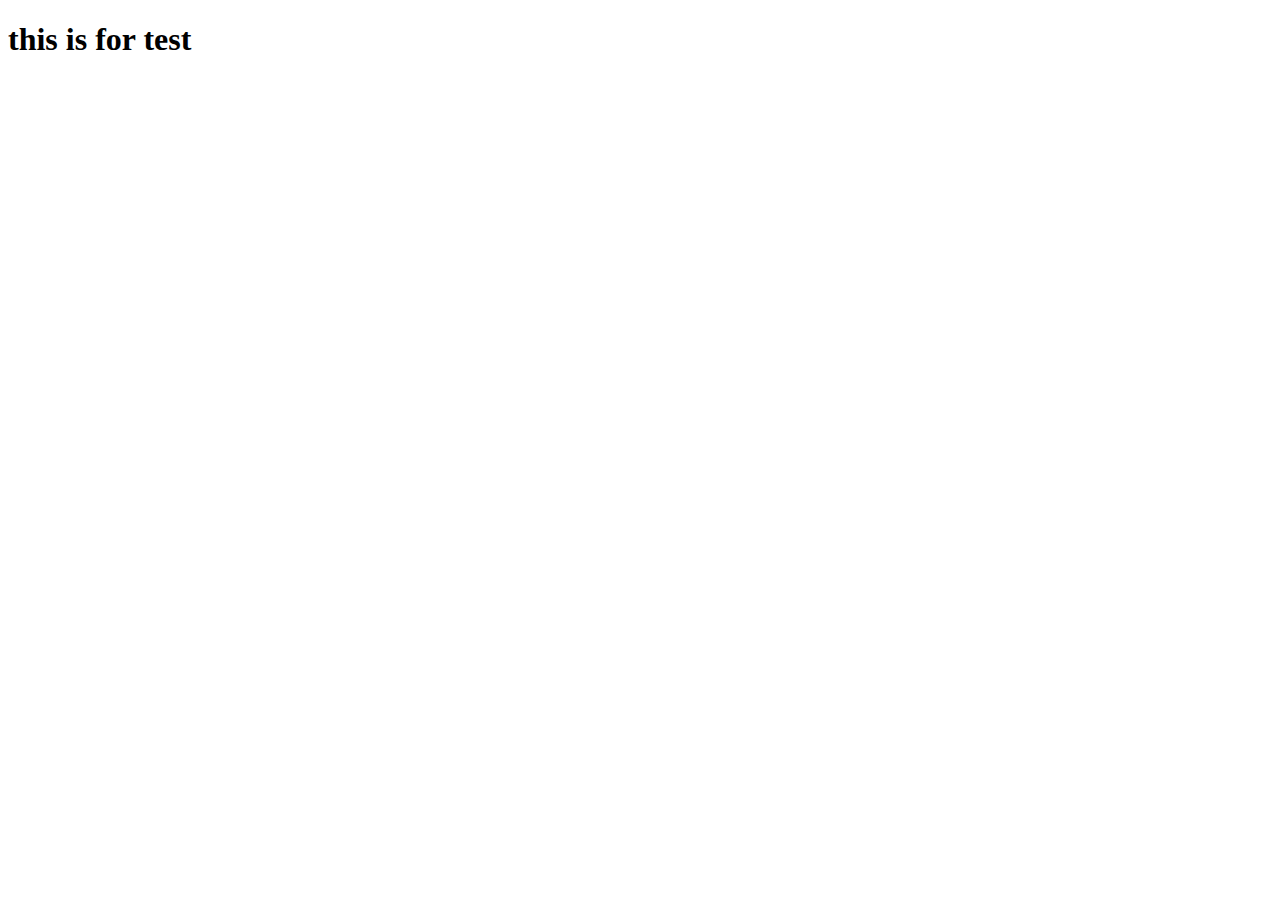
==== index.html @ 9b91d006 "first commit" ====
<!DOCTYPE html>
<html lang="en">
<head>
    <meta charset="UTF-8">
    <meta http-equiv="X-UA-Compatible" content="IE=edge">
    <meta name="viewport" content="width=device-width, initial-scale=1.0">
    <title>Document</title>
</head>
<body>
    <h1>this is for test</h1>
</body>
</html>
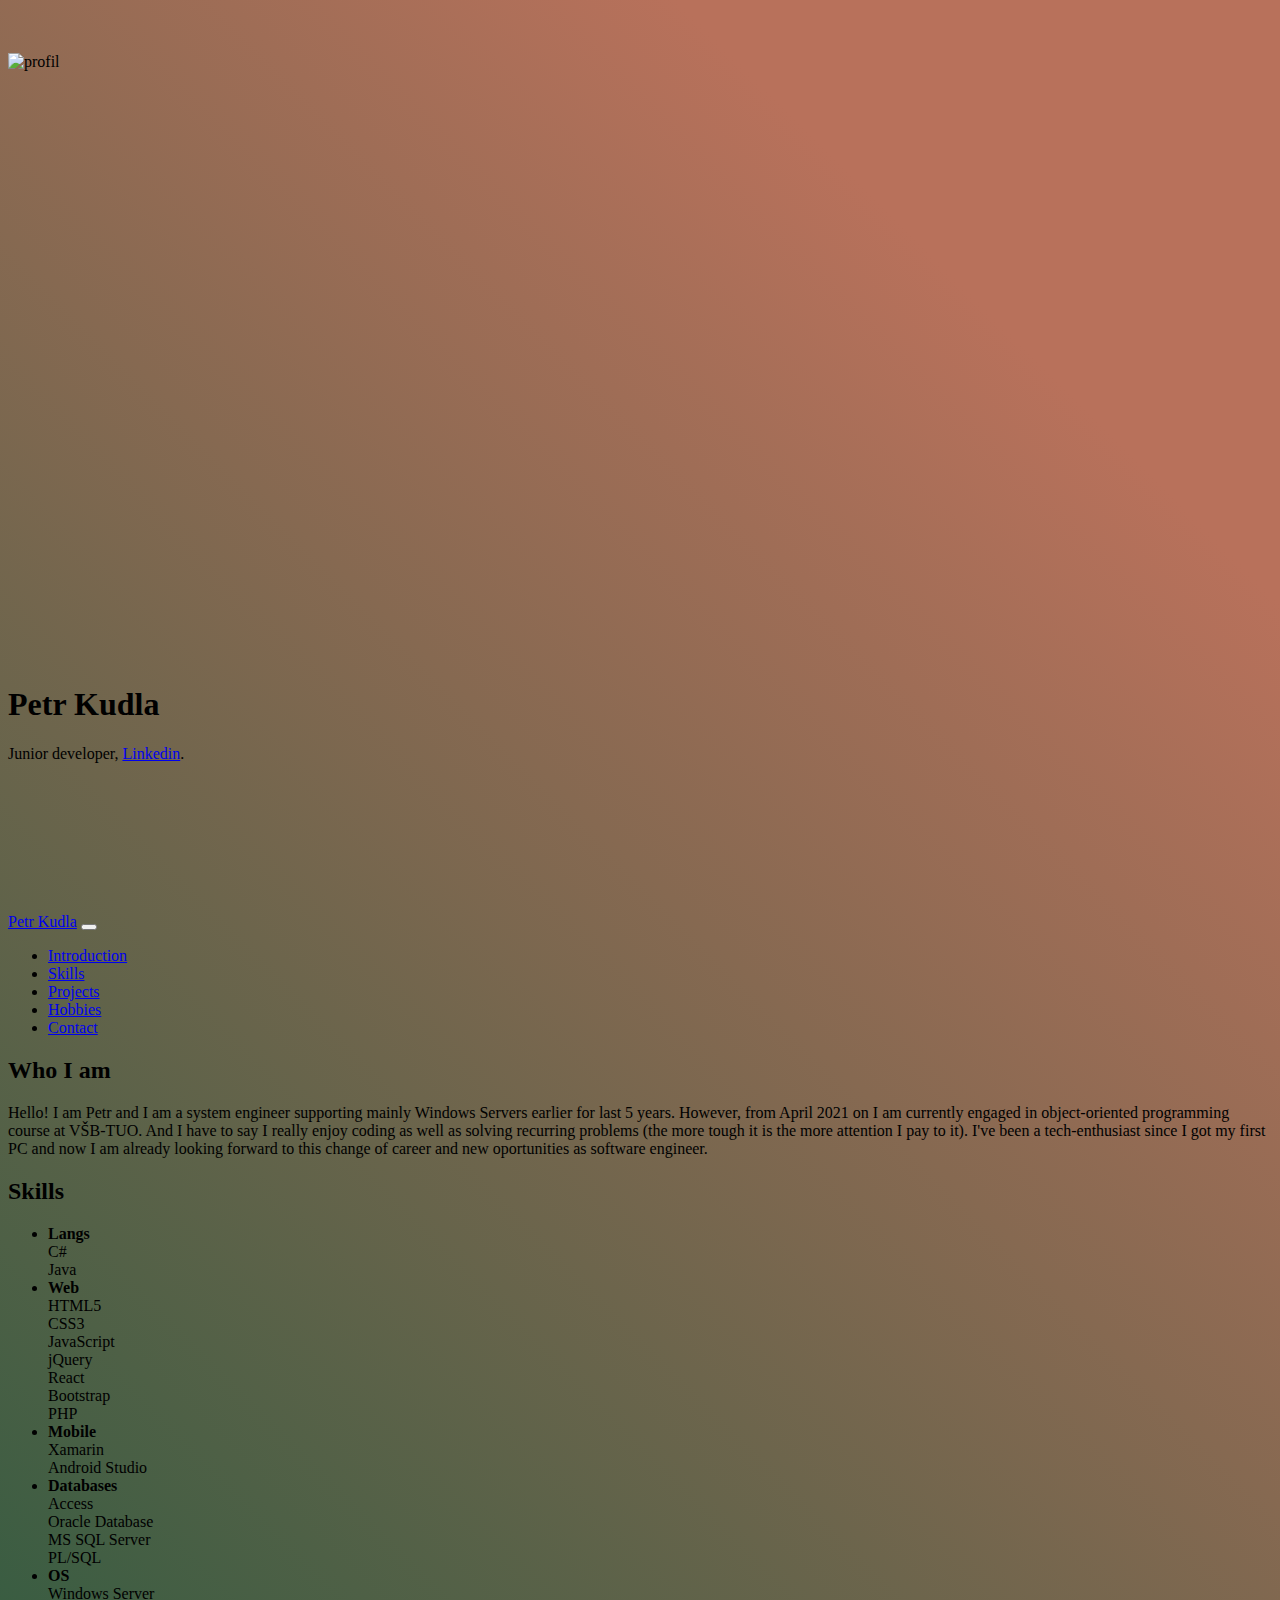
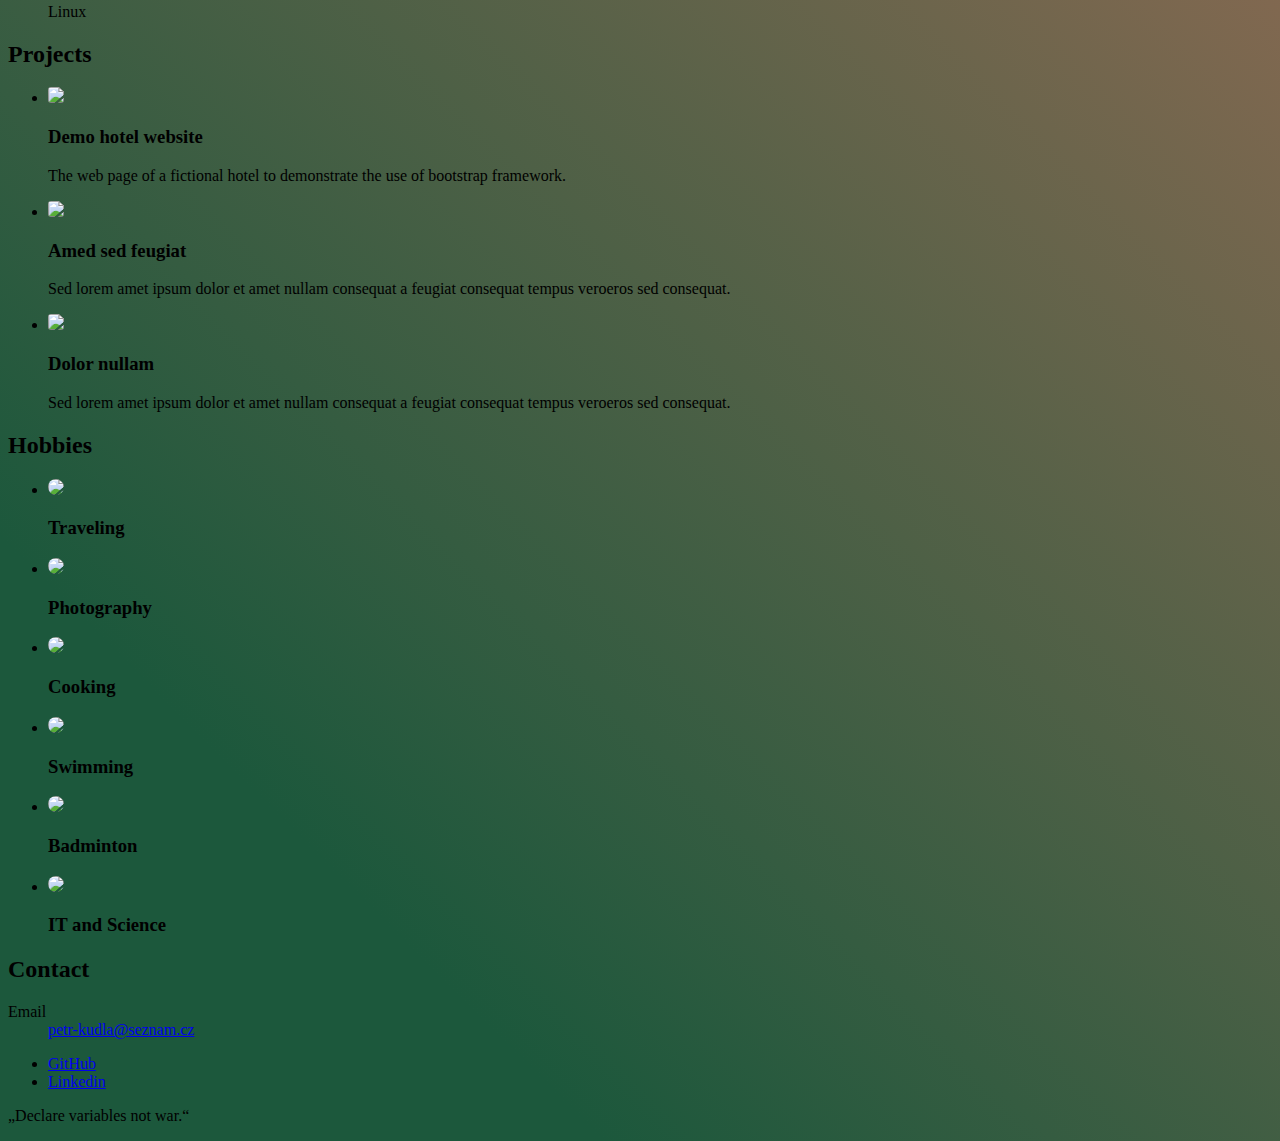
==== commit 4ab082cc: "index.html" ====
--- a/index.html
+++ b/index.html
@@ -1,12 +1,252 @@
-<!DOCTYPE html>
-<html lang="en">
+<!DOCTYPE HTML>
+<!--
+	Stellar by HTML5 UP
+	html5up.net | @ajlkn
+	Free for personal and commercial use under the CCA 3.0 license (html5up.net/license)
+-->
+<html>
 <head>
-    <meta charset="UTF-8">
-    <meta http-equiv="X-UA-Compatible" content="IE=edge">
-    <meta name="viewport" content="width=device-width, initial-scale=1.0">
-    <title>Document</title>
+	<title>Petr Kudla</title>
+	<meta charset="utf-8" />
+	<meta name="viewport" content="width=device-width, initial-scale=1, user-scalable=no" />
+	<link rel="stylesheet" href="assets/css/main.css" />
+	<link rel="stylesheet" href="https://cdn.jsdelivr.net/npm/bootstrap@4.6.0/dist/css/bootstrap.min.css" integrity="sha384-B0vP5xmATw1+K9KRQjQERJvTumQW0nPEzvF6L/Z6nronJ3oUOFUFpCjEUQouq2+l" crossorigin="anonymous">
+	<style>
+		body {
+			background-color: #9e8080;
+			background: linear-gradient(45deg, #1c583c 15%, rgb(184, 113, 91) 85%);
+			/*background: linear-gradient(45deg, #1c583c 15%, #93af5f 85%);
+			background-image: url("images/overlay.png"), -moz-linear-gradient(45deg, #594444 15%, #9e8080 85%);
+			background-image: url("images/overlay.png"), -webkit-linear-gradient(45deg, #594444 15%, #9e8080 85%);
+			background-image: url("images/overlay.png"), -ms-linear-gradient(45deg, #594444 15%, #9e8080 85%);
+			background-image: url("images/overlay.png"), linear-gradient(45deg, #594444 15%, #9e8080 85%);*/
+		}
+	</style>
+	<noscript><link rel="stylesheet" href="assets/css/noscript.css" /></noscript>
 </head>
-<body>
-    <h1>this is for test</h1>
-</body>
-</html>+<body class="is-preload">
+	
+	<!-- Wrapper -->
+	<div id="wrapper">
+		
+		<!-- Header -->
+		<!--<span class="logo"><img src="images/profil2.jpg" alt="" style="width: 400px;border-radius: 50%"/>-->
+			
+			<header id="header" class="alt" style="padding: 5vh 0 10vh 0; height: 85vh; min-height: 300px; margin-bottom: 5px;">
+				<div class="spotlight2" style="height: 80%;">
+					<span class="image" style="height: 100%;"><img src="images/profil_transparent.png" alt="profil" style="width: auto; height: 100%;"/></span>
+				</div>
+				<h1>Petr Kudla</h1>
+				<p>Junior developer, <a href="https://www.linkedin.com/in/petr-kudla/">Linkedin</a>.</p>
+			</header>
+			
+			<!-- Nav -->
+			<!-- <nav id="nav"> -->
+				<!-- <ul> -->
+					<!-- <li><a href="#intro" class="active">Introduction</a></li> -->
+					<!-- <li><a href="#Skills">Skills</a></li> -->
+					<!-- <li><a href="#Projects">Projects</a></li> -->
+					<!-- <li><a href="#hobbies">Hobbies</a></li> -->
+					<!-- <li><a href="#contact">Contact</a></li> -->
+				<!-- </ul> -->
+			<!-- </nav> -->
+			
+
+			<nav class="navbar navbar-expand-md navbar-dark sticky-top border border-0">
+				<a class="navbar-brand" href="#header">Petr Kudla</a>
+				<button class="navbar-toggler" type="button" data-toggle="collapse" data-target="#navHide" aria-controls="navHide">
+				  <span class="navbar-toggler-icon"></span>
+				</button>
+				<div class="collapse navbar-collapse" id="navHide">
+					  <ul class="navbar-nav ml-auto">
+						  <li><a class="nav-link" href="#intro">Introduction</a></li>
+						  <li><a class="nav-link" href="#Skills">Skills</a></li>
+						  <li><a class="nav-link" href="#Projects">Projects</a></li>
+						  <li><a class="nav-link" href="#hobbies">Hobbies</a></li>
+						  <li><a class="nav-link" href="#contact">Contact</a></li>
+						</ul>
+				</div>
+			  </nav>
+
+
+			<!-- Main -->
+			<div id="main">
+				
+				<!-- Introduction -->
+				<section id="intro" class="main">
+					<div class="spotlight">
+						<div class="content">
+							<header class="major">
+								<h2>Who I am</h2>
+							</header>
+							<p>	Hello! I am Petr and I am a system engineer supporting mainly Windows Servers earlier for last 5 years.
+								However, from April 2021 on I am currently engaged in object-oriented programming course at VŠB-TUO.
+								And I have to say I really enjoy coding as well as solving recurring problems
+								(the more tough it is the more attention I pay to it). I've been a tech-enthusiast since I got my first PC
+								and now I am already looking forward to this change of career and new oportunities as software engineer.</p>
+								<ul class="actions">
+								</ul>
+							</div>
+							<!--<span class="image"><img src="images/profil2.jpg" alt=""/></span>-->
+						</div>
+					</section>
+					
+					<!-- Skills Section -->
+					<section id="Skills" class="main special">
+						<header class="major">
+							<h2>Skills</h2>
+							<p></p>
+						</header>
+						<ul class="statistics">
+							<li class="style1">
+								<span class="icon solid fa-code"></span>
+								<strong>Langs</strong><br>
+								C#<br>Java
+							</li>
+							<li class="style2">
+								<span class="icon brands fa-html5"></span>
+								<strong>Web</strong><br>
+								HTML5<br>CSS3<br>JavaScript<br>jQuery<br>React<br>Bootstrap<br>PHP
+							</li>
+							<li class="style3">
+								<span class="icon solid fa-mobile-alt"></span>
+								<strong>Mobile</strong><br>
+								Xamarin<br>Android Studio
+							</li>
+							<li class="style4">
+								<span class="icon solid fa-database"></span>
+								<strong>Databases</strong><br>
+								Access<br>Oracle Database<br>MS SQL Server<br>PL/SQL
+							</li>
+							<li class="style5">
+								<span class="icon solid fa-laptop"></span>
+								<strong>OS</strong><br>
+								Windows Server<br>Linux
+							</li>
+						</ul>
+						
+						<footer class="major">
+							<ul class="actions special">
+							</ul>
+						</footer>
+					</section>
+					
+					<!-- Projects Section -->
+					<section id="Projects" class="main special">
+						<header class="major">
+							<h2>Projects</h2>
+						</header>
+						<ul class="features">
+							<li>
+								<span class="image"><a href="./projects/hotel_demo/" target="_blank"><img src="images/hotel.jpg" style="width:150px;border-radius:20%"></a></span>
+								<h3>Demo hotel website</h3>
+								<p>The web page of a fictional hotel to demonstrate the use of bootstrap framework.</p>
+							</li>
+							<li>
+								<span class="image"><img src="images/pic01.jpg" style="width:150px;border-radius:20%"></span>
+								<!--<span class="icon major style3 fa-copy"></span>-->
+								<h3>Amed sed feugiat</h3>
+								<p>Sed lorem amet ipsum dolor et amet nullam consequat a feugiat consequat tempus veroeros sed consequat.</p>
+							</li>
+							<li>
+								<span class="image"><img src="images/pic02.jpg" style="width:150px;border-radius:20%"></span>
+								<!--<span class="icon major style5 fa-gem"></span>-->
+								<h3>Dolor nullam</h3>
+								<p>Sed lorem amet ipsum dolor et amet nullam consequat a feugiat consequat tempus veroeros sed consequat.</p>
+							</li>
+						</ul>
+						<footer class="major">
+							<ul class="actions special">
+							</ul>
+						</footer>
+					</section>
+					
+					<!-- Projects Section -->
+					<section id="hobbies" class="main special">
+						<header class="major">
+							<h2>Hobbies</h2>
+						</header>
+						<ul class="features">
+							<li>
+								<span class="image"><img src="images/travel4.jpg" style="width:200px;border-radius: 100%"></span>
+								<h3>Traveling</h3>
+								<p></p>
+							</li>
+							<li>
+								<span class="image"><img src="images/camera1.jpg" style="width:200px;border-radius: 100%"></span>
+								<!--<span class="icon major style3 fa-copy"></span>-->
+								<h3>Photography</h3>
+								<p></p>
+							</li>
+							<li>
+								<span class="image"><img src="images/food4.jpg" style="width:200px;border-radius: 100%"></span>
+								<!--<span class="icon major style5 fa-gem"></span>-->
+								<h3>Cooking</h3>
+								<p></p>
+							</li>
+						</ul>
+						
+						
+						<ul class="features">
+							<li>
+								<span class="image"><img src="images/swim1.jpg" style="width:200px;border-radius: 100%"></span>
+								<h3>Swimming</h3>
+								<p></p>
+							</li>
+							<li>
+								<span class="image"><img src="images/badminton1.jpg" style="width:200px;border-radius: 100%"></span>
+								<!--<span class="icon major style3 fa-copy"></span>-->
+								<h3>Badminton</h3>
+								<p></p>
+							</li>
+							<li>
+								<span class="image"><img src="images/tec1.jpg" style="width:200px;border-radius: 100%"></span>
+								<!--<span class="icon major style5 fa-gem"></span>-->
+								<h3>IT and Science</h3>
+								<p></p>
+							</li>
+						</ul>
+						
+						
+						<footer class="major">
+							<ul class="actions special">
+							</ul>
+						</footer>
+					</section>
+					
+					
+				</div>
+				
+				<!-- Footer -->
+				<footer id="footer">
+					<section id="contact">
+						<h2>Contact</h2>
+						<dl class="alt">
+							<dt>Email</dt>
+							<dd><a href="#">petr-kudla@seznam.cz</a></dd>
+						</dl>
+						<ul class="icons">
+							<li><a href="https://github.com/kudlap" class="icon brands fa-github alt"><span class="label">GitHub</span></a></li>
+							<li><a href="https://www.linkedin.com/in/petr-kudla/" class="icon brands fa-linkedin alt"><span class="label">Linkedin</span></a></li>
+						</ul>
+					</section>
+					<p align="left">„Declare variables not war.“</p>
+				</footer>
+				
+			</div>
+			
+			<!-- Scripts -->
+			<script src="assets/js/jquery.min.js"></script>
+			<script src="assets/js/jquery.scrollex.min.js"></script>
+			<script src="assets/js/jquery.scrolly.min.js"></script>
+			<script src="assets/js/browser.min.js"></script>
+			<script src="assets/js/breakpoints.min.js"></script>
+			<script src="assets/js/util.js"></script>
+			<script src="assets/js/main.js"></script>
+			
+			<script src="https://code.jquery.com/jquery-3.5.1.slim.min.js" integrity="sha384-DfXdz2htPH0lsSSs5nCTpuj/zy4C+OGpamoFVy38MVBnE+IbbVYUew+OrCXaRkfj" crossorigin="anonymous"></script>
+			<script src="https://cdn.jsdelivr.net/npm/popper.js@1.16.1/dist/umd/popper.min.js" integrity="sha384-9/reFTGAW83EW2RDu2S0VKaIzap3H66lZH81PoYlFhbGU+6BZp6G7niu735Sk7lN" crossorigin="anonymous"></script>
+			<script src="https://cdn.jsdelivr.net/npm/bootstrap@4.6.0/dist/js/bootstrap.min.js" integrity="sha384-+YQ4JLhjyBLPDQt//I+STsc9iw4uQqACwlvpslubQzn4u2UU2UFM80nGisd026JF" crossorigin="anonymous"></script>
+			
+		</body>
+		</html>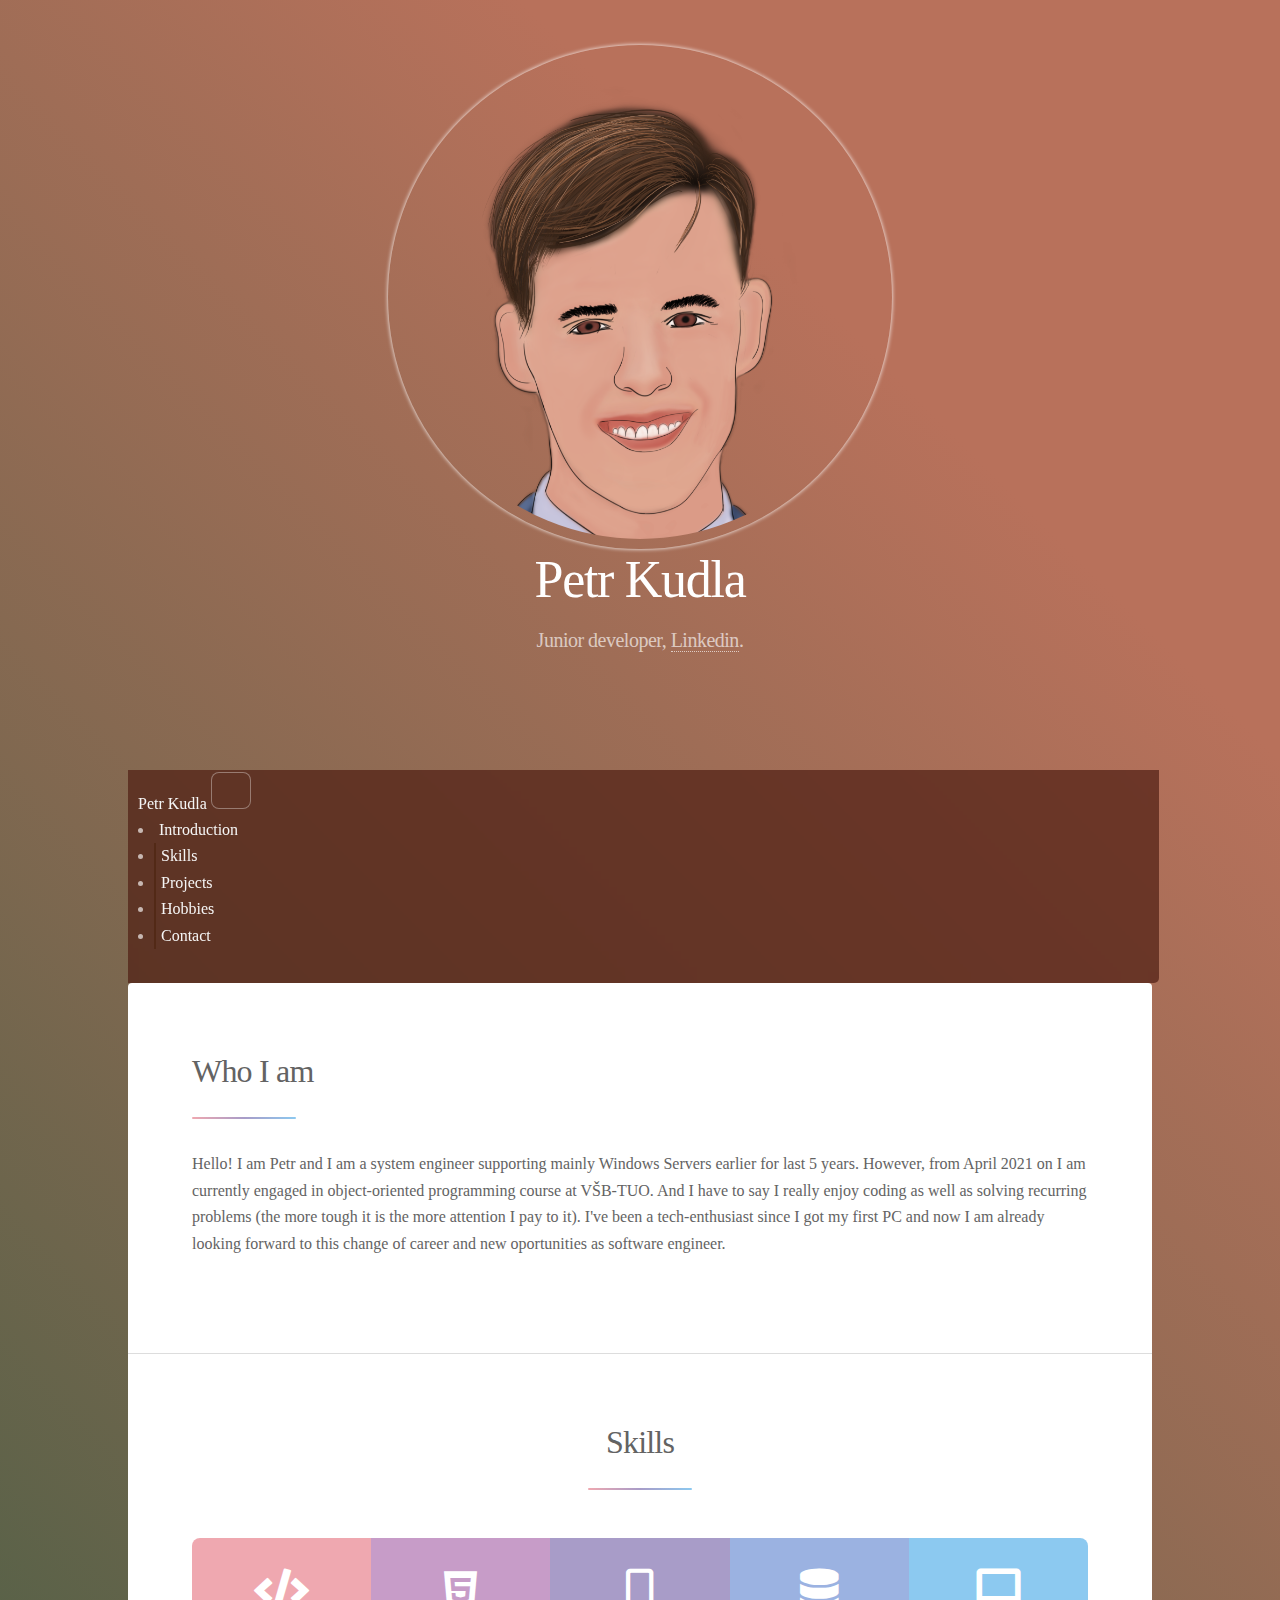
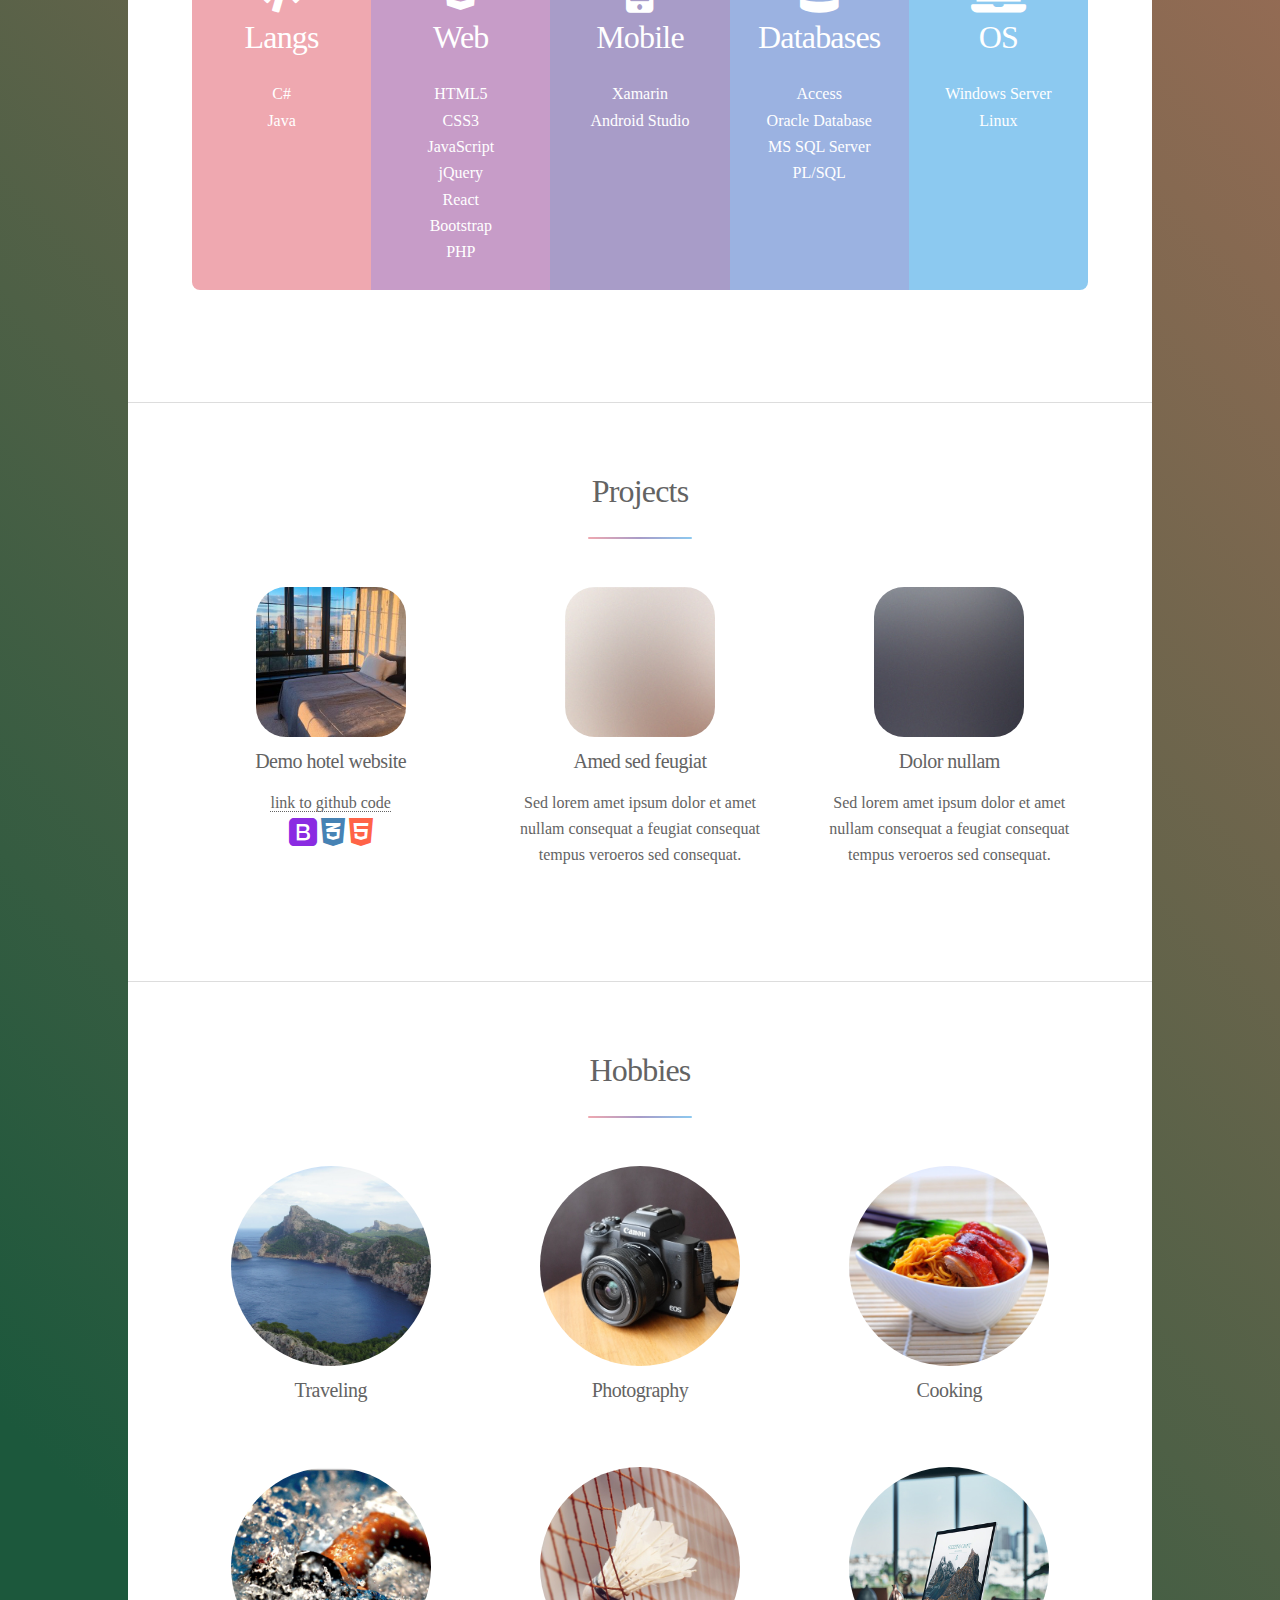
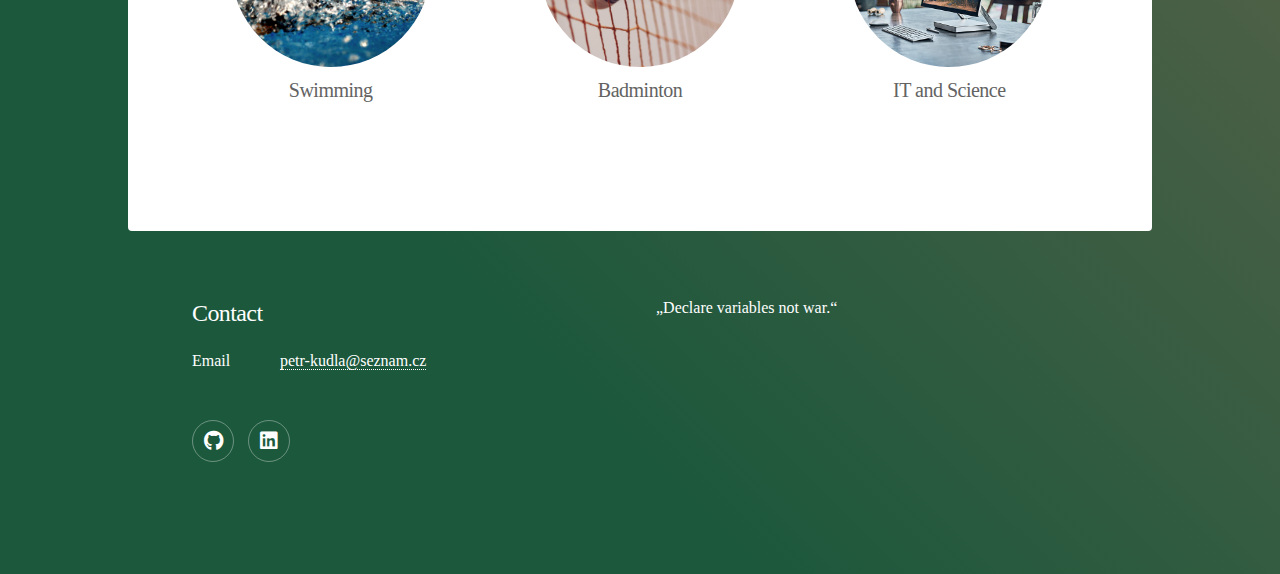
==== commit 2da49b24: "Update index.html" ====
--- a/index.html
+++ b/index.html
@@ -139,8 +139,13 @@
 						<ul class="features">
 							<li>
 								<span class="image"><a href="./projects/hotel_demo/" target="_blank"><img src="images/hotel.jpg" style="width:150px;border-radius:20%"></a></span>
-								<h3>Demo hotel website</h3>
-								<p>The web page of a fictional hotel to demonstrate the use of bootstrap framework.</p>
+								<h3 class="mb-0 pb-0">Demo hotel website</h3>
+                                <a href="https://github.com/kudlap/kudlap.github.io/tree/master/projects/hotel_demo">link to github code</a>
+								<p class="pt-3">
+                                    <i class="fab fa-bootstrap fa-2x" style="color: blueviolet;"></i>
+                                    <i class="fab fa-css3-alt fa-2x" style="color: steelblue;"></i>
+                                    <i class="fab fa-html5 fa-2x" style="color: tomato;"></i>
+                                </p>
 							</li>
 							<li>
 								<span class="image"><img src="images/pic01.jpg" style="width:150px;border-radius:20%"></span>
--- a/assets/css/main.css
+++ b/assets/css/main.css
@@ -0,0 +1,3900 @@
+
+@import url(fontawesome-all.min.css);
+@import 'https://fonts.googleapis.com/css?family=Source+Sans+Pro:300,400';
+
+/*
+Stellar by HTML5 UP
+html5up.net | @ajlkn
+Free for personal and commercial use under the CCA 3.0 license (html5up.net/license)
+*/
+
+.navbar-brand, .nav-link {
+	border: 0;
+	color: whitesmoke !important;
+}
+
+@media (min-width: 768px) {
+	.navbar-expand-md {
+		padding: 2px 10px 2px 10px !important;
+		background-color: rgba(80, 31, 19, 0.712);
+		margin: 0 -7px 0 0px;
+		backdrop-filter: blur(5px);
+		border-radius: 0 0 5px 0;
+	}
+
+	.navbar-expand-md li {
+		padding: 0 5px 0 5px;
+	}
+	.navbar-expand-md li:nth-of-type(n +2) {
+		/* border-top: 1px; */
+		/* border-bottom: 1px; */
+		border-left: 2px;
+		border-color: rgb(82, 41, 22);
+		border-style: solid;
+	}
+
+	.navbar a {
+		transition: transform 0.4s, background-color 1s, padding 1s;
+	}
+
+	.navbar .navbar-nav a:hover {
+		transform: scale(1.15);
+		background-color: rgb(85, 39, 25);
+		padding-left: 5px;
+		padding-right: 5px;
+	}
+
+}
+
+@media (max-width:768px) {
+	#navHide {
+		text-align: left;
+		padding: 0 0px 0 0px;
+		/* border-radius: 0 0 10px 10px; */
+		/* border-color: rgb(145, 118, 118); */
+		/* border-style: solid; */
+		/* border-width: 0 1px 1px 0; */
+		/* z-index: 2000; */
+	}
+	#navHide a {
+		color: rgb(204, 204, 204);
+	}
+	#navHide a:hover {
+		background-color: rgba(184, 113, 91, 0.356);
+	}
+
+
+	.navbar-brand {
+		/* color: white !important; */
+		/* background-color: black; */
+		padding-left: 20px;
+	}
+	.navbar-toggler {
+		background-color: rgb(150, 95, 84) !important;
+	}
+	.navbar {
+		background-color: rgba(80, 31, 19, 0.712);
+		backdrop-filter: blur(10px);
+		padding: 0 !important;
+	}
+	.navbar-nav li {
+		padding: 0;
+	}
+	#navHide .nav-link {
+		padding-left: 50px;
+	}
+	/* #navHide .nav-link:last-of-type { */
+		/* padding-bottom: 15px; */
+	/* } */
+
+}
+
+
+html, body, div, span, applet, object,
+iframe, h1, h2, h3, h4, h5, h6, p, blockquote,
+pre, a, abbr, acronym, address, big, cite,
+code, del, dfn, em, img, ins, kbd, q, s, samp,
+small, strike, strong, sub, sup, tt, var, b,
+u, i, center, dl, dt, dd, ol, ul, li, fieldset,
+form, label, legend, table, caption, tbody,
+tfoot, thead, tr, th, td, article, aside,
+canvas, details, embed, figure, figcaption,
+footer, header, hgroup, menu, nav, output, ruby,
+section, summary, time, mark, audio, video {
+	margin: 0;
+	padding: 0;
+	border: 0;
+	font-size: 100%;
+	font: inherit;
+	vertical-align: baseline;}
+	
+	article, aside, details, figcaption, figure,
+	footer, header, hgroup, menu, nav, section {
+		display: block;}
+		
+		body {
+			line-height: 1;
+		}
+		
+		ol, ul {
+			list-style: none;
+		}
+		
+		blockquote, q {
+			quotes: none;
+		}
+		
+		blockquote:before, blockquote:after, q:before, q:after {
+			content: '';
+			content: none;
+		}
+		
+		table {
+			border-collapse: collapse;
+			border-spacing: 0;
+		}
+		
+		body {
+			-webkit-text-size-adjust: none;
+		}
+		
+		mark {
+			background-color: transparent;
+			color: inherit;
+		}
+		
+		input::-moz-focus-inner {
+			border: 0;
+			padding: 0;
+		}
+		
+		input, select, textarea {
+			-moz-appearance: none;
+			-webkit-appearance: none;
+			-ms-appearance: none;
+			appearance: none;
+		}
+		
+		/* Basic */
+		
+		@-ms-viewport {
+			width: device-width;
+		}
+		
+		body {
+			-ms-overflow-style: scrollbar;
+		}
+		
+		@media screen and (max-width: 480px) {
+			
+			html, body {
+				min-width: 320px;
+			}
+			
+		}
+		
+		html {
+			box-sizing: border-box;
+		}
+		
+		*, *:before, *:after {
+			box-sizing: inherit;
+		}
+		
+		body {
+			background-color: #935d8c;
+			background-image: url("images/overlay.png"), -moz-linear-gradient(45deg, #e37682 15%, #5f4d93 85%);
+			background-image: url("images/overlay.png"), -webkit-linear-gradient(45deg, #594444 15%, #5f4d93 85%);
+			background-image: url("images/overlay.png"), -ms-linear-gradient(45deg, #594444 15%, #5f4d93 85%);
+			background-image: url("images/overlay.png"), linear-gradient(45deg, #594444 15%, #9e8080 85%);
+		}
+		
+		body.is-preload *, body.is-preload *:before, body.is-preload *:after {
+			-moz-animation: none !important;
+			-webkit-animation: none !important;
+			-ms-animation: none !important;
+			animation: none !important;
+			-moz-transition: none !important;
+			-webkit-transition: none !important;
+			-ms-transition: none !important;
+			transition: none !important;
+		}
+		
+		/* Type */
+		
+		body {
+			background-color: #935d8c;
+			color: rgba(255, 255, 255, 0.65);
+		}
+		
+		body, input, select, textarea {
+			/*font-family: "Source Sans Pro", Helvetica, sans-serif;*/
+			font-family: Verdana;
+			font-size: 17pt;
+			font-weight: 300;
+			line-height: 1.65;
+		}
+		
+		@media screen and (max-width: 1680px) {
+			
+			body, input, select, textarea {
+				font-size: 14pt;
+			}
+			
+		}
+		
+		@media screen and (max-width: 1280px) {
+			
+			body, input, select, textarea {
+				font-size: 12pt;
+			}
+			
+		}
+		
+		@media screen and (max-width: 360px) {
+			
+			body, input, select, textarea {
+				font-size: 11pt;
+			}
+			
+		}
+		
+		a {
+			-moz-transition: color 0.2s ease, border-bottom 0.2s ease;
+			-webkit-transition: color 0.2s ease, border-bottom 0.2s ease;
+			-ms-transition: color 0.2s ease, border-bottom 0.2s ease;
+			transition: color 0.2s ease, border-bottom 0.2s ease;
+			text-decoration: none;
+			border-bottom: dotted 1px;
+			color: inherit;
+		}
+		
+		a:hover {
+			border-bottom-color: transparent;
+		}
+		
+		strong, b {
+			font-weight: 400;
+		}
+		
+		em, i {
+			font-style: italic;
+		}
+		
+		p {
+			margin: 0 0 2em 0;
+		}
+		
+		p.content {
+			-moz-columns: 20em 2;
+			-webkit-columns: 20em 2;
+			-ms-columns: 20em 2;
+			columns: 20em 2;
+			-moz-column-gap: 2em;
+			-webkit-column-gap: 2em;
+			-ms-column-gap: 2em;
+			column-gap: 2em;
+			text-align: justify;
+		}
+		
+		h1, h2, h3, h4, h5, h6 {
+			font-weight: 300;
+			line-height: 1.5;
+			margin: 0 0 0.7em 0;
+			letter-spacing: -0.025em;
+		}
+		
+		h1 a, h2 a, h3 a, h4 a, h5 a, h6 a {
+			color: inherit;
+			text-decoration: none;
+		}
+		
+		h1 {
+			font-size: 2.5em;
+			line-height: 1.2;
+		}
+		
+		h2 {
+			font-size: 1.5em;
+		}
+		
+		h3 {
+			font-size: 1.25em;
+		}
+		
+		h4 {
+			font-size: 1.1em;
+		}
+		
+		h5 {
+			font-size: 0.9em;
+		}
+		
+		h6 {
+			font-size: 0.7em;
+		}
+		
+		@media screen and (max-width: 736px) {
+			
+			h1 {
+				font-size: 2em;
+			}
+			
+		}
+		
+		sub {
+			font-size: 0.8em;
+			position: relative;
+			top: 0.5em;
+		}
+		
+		sup {
+			font-size: 0.8em;
+			position: relative;
+			top: -0.5em;
+		}
+		
+		blockquote {
+			border-left: solid 4px;
+			font-style: italic;
+			margin: 0 0 2em 0;
+			padding: 0.5em 0 0.5em 2em;
+		}
+		
+		code {
+			border-radius: 8px;
+			border: solid 1px;
+			font-family: "Courier New", monospace;
+			font-size: 0.9em;
+			margin: 0 0.25em;
+			padding: 0.25em 0.65em;
+		}
+		
+		pre {
+			-webkit-overflow-scrolling: touch;
+			font-family: "Courier New", monospace;
+			font-size: 0.9em;
+			margin: 0 0 2em 0;
+		}
+		
+		pre code {
+			display: block;
+			line-height: 1.75;
+			padding: 1em 1.5em;
+			overflow-x: auto;
+		}
+		
+		hr {
+			border: 0;
+			border-bottom: solid 1px;
+			margin: 2em 0;
+		}
+		
+		hr.major {
+			margin: 3em 0;
+		}
+		
+		.align-left {
+			text-align: left;
+		}
+		
+		.align-center {
+			text-align: center;
+		}
+		
+		.align-right {
+			text-align: right;
+		}
+		
+		input, select, textarea {
+			color: #ffffff;
+		}
+		
+		a:hover {
+			color: #ffffff;
+		}
+		
+		strong, b {
+			color: #ffffff;
+		}
+		
+		h1, h2, h3, h4, h5, h6 {
+			color: #ffffff;
+		}
+		
+		blockquote {
+			border-left-color: rgba(255, 255, 255, 0.35);
+		}
+		
+		code {
+			background: rgba(255, 255, 255, 0.075);
+			border-color: rgba(255, 255, 255, 0.35);
+		}
+		
+		hr {
+			border-bottom-color: rgba(255, 255, 255, 0.35);
+		}
+		
+		/* Row */
+		
+		.row {
+			display: flex;
+			flex-wrap: wrap;
+			box-sizing: border-box;
+			align-items: stretch;
+		}
+		
+		.row > * {
+			box-sizing: border-box;
+		}
+		
+		.row.gtr-uniform > * > :last-child {
+			margin-bottom: 0;
+		}
+		
+		.row.aln-left {
+			justify-content: flex-start;
+		}
+		
+		.row.aln-center {
+			justify-content: center;
+		}
+		
+		.row.aln-right {
+			justify-content: flex-end;
+		}
+		
+		.row.aln-top {
+			align-items: flex-start;
+		}
+		
+		.row.aln-middle {
+			align-items: center;
+		}
+		
+		.row.aln-bottom {
+			align-items: flex-end;
+		}
+		
+		.row > .imp {
+			order: -1;
+		}
+		
+		.row > .col-1 {
+			width: 8.33333%;
+		}
+		
+		.row > .off-1 {
+			margin-left: 8.33333%;
+		}
+		
+		.row > .col-2 {
+			width: 16.66667%;
+		}
+		
+		.row > .off-2 {
+			margin-left: 16.66667%;
+		}
+		
+		.row > .col-3 {
+			width: 25%;
+		}
+		
+		.row > .off-3 {
+			margin-left: 25%;
+		}
+		
+		.row > .col-4 {
+			width: 33.33333%;
+		}
+		
+		.row > .off-4 {
+			margin-left: 33.33333%;
+		}
+		
+		.row > .col-5 {
+			width: 41.66667%;
+		}
+		
+		.row > .off-5 {
+			margin-left: 41.66667%;
+		}
+		
+		.row > .col-6 {
+			width: 50%;
+		}
+		
+		.row > .off-6 {
+			margin-left: 50%;
+		}
+		
+		.row > .col-7 {
+			width: 58.33333%;
+		}
+		
+		.row > .off-7 {
+			margin-left: 58.33333%;
+		}
+		
+		.row > .col-8 {
+			width: 66.66667%;
+		}
+		
+		.row > .off-8 {
+			margin-left: 66.66667%;
+		}
+		
+		.row > .col-9 {
+			width: 75%;
+		}
+		
+		.row > .off-9 {
+			margin-left: 75%;
+		}
+		
+		.row > .col-10 {
+			width: 83.33333%;
+		}
+		
+		.row > .off-10 {
+			margin-left: 83.33333%;
+		}
+		
+		.row > .col-11 {
+			width: 91.66667%;
+		}
+		
+		.row > .off-11 {
+			margin-left: 91.66667%;
+		}
+		
+		.row > .col-12 {
+			width: 100%;
+		}
+		
+		.row > .off-12 {
+			margin-left: 100%;
+		}
+		
+		.row.gtr-0 {
+			margin-top: 0;
+			margin-left: 0em;
+		}
+		
+		.row.gtr-0 > * {
+			padding: 0 0 0 0em;
+		}
+		
+		.row.gtr-0.gtr-uniform {
+			margin-top: 0em;
+		}
+		
+		.row.gtr-0.gtr-uniform > * {
+			padding-top: 0em;
+		}
+		
+		.row.gtr-25 {
+			margin-top: 0;
+			margin-left: -0.375em;
+		}
+		
+		.row.gtr-25 > * {
+			padding: 0 0 0 0.375em;
+		}
+		
+		.row.gtr-25.gtr-uniform {
+			margin-top: -0.375em;
+		}
+		
+		.row.gtr-25.gtr-uniform > * {
+			padding-top: 0.375em;
+		}
+		
+		.row.gtr-50 {
+			margin-top: 0;
+			margin-left: -0.75em;
+		}
+		
+		.row.gtr-50 > * {
+			padding: 0 0 0 0.75em;
+		}
+		
+		.row.gtr-50.gtr-uniform {
+			margin-top: -0.75em;
+		}
+		
+		.row.gtr-50.gtr-uniform > * {
+			padding-top: 0.75em;
+		}
+		
+		.row {
+			margin-top: 0;
+			margin-left: -1.5em;
+		}
+		
+		.row > * {
+			padding: 0 0 0 1.5em;
+		}
+		
+		.row.gtr-uniform {
+			margin-top: -1.5em;
+		}
+		
+		.row.gtr-uniform > * {
+			padding-top: 1.5em;
+		}
+		
+		.row.gtr-150 {
+			margin-top: 0;
+			margin-left: -2.25em;
+		}
+		
+		.row.gtr-150 > * {
+			padding: 0 0 0 2.25em;
+		}
+		
+		.row.gtr-150.gtr-uniform {
+			margin-top: -2.25em;
+		}
+		
+		.row.gtr-150.gtr-uniform > * {
+			padding-top: 2.25em;
+		}
+		
+		.row.gtr-200 {
+			margin-top: 0;
+			margin-left: -3em;
+		}
+		
+		.row.gtr-200 > * {
+			padding: 0 0 0 3em;
+		}
+		
+		.row.gtr-200.gtr-uniform {
+			margin-top: -3em;
+		}
+		
+		.row.gtr-200.gtr-uniform > * {
+			padding-top: 3em;
+		}
+		
+		@media screen and (max-width: 1680px) {
+			
+			.row {
+				display: flex;
+				flex-wrap: wrap;
+				box-sizing: border-box;
+				align-items: stretch;
+			}
+			
+			.row > * {
+				box-sizing: border-box;
+			}
+			
+			.row.gtr-uniform > * > :last-child {
+				margin-bottom: 0;
+			}
+			
+			.row.aln-left {
+				justify-content: flex-start;
+			}
+			
+			.row.aln-center {
+				justify-content: center;
+			}
+			
+			.row.aln-right {
+				justify-content: flex-end;
+			}
+			
+			.row.aln-top {
+				align-items: flex-start;
+			}
+			
+			.row.aln-middle {
+				align-items: center;
+			}
+			
+			.row.aln-bottom {
+				align-items: flex-end;
+			}
+			
+			.row > .imp-xlarge {
+				order: -1;
+			}
+			
+			.row > .col-1-xlarge {
+				width: 8.33333%;
+			}
+			
+			.row > .off-1-xlarge {
+				margin-left: 8.33333%;
+			}
+			
+			.row > .col-2-xlarge {
+				width: 16.66667%;
+			}
+			
+			.row > .off-2-xlarge {
+				margin-left: 16.66667%;
+			}
+			
+			.row > .col-3-xlarge {
+				width: 25%;
+			}
+			
+			.row > .off-3-xlarge {
+				margin-left: 25%;
+			}
+			
+			.row > .col-4-xlarge {
+				width: 33.33333%;
+			}
+			
+			.row > .off-4-xlarge {
+				margin-left: 33.33333%;
+			}
+			
+			.row > .col-5-xlarge {
+				width: 41.66667%;
+			}
+			
+			.row > .off-5-xlarge {
+				margin-left: 41.66667%;
+			}
+			
+			.row > .col-6-xlarge {
+				width: 50%;
+			}
+			
+			.row > .off-6-xlarge {
+				margin-left: 50%;
+			}
+			
+			.row > .col-7-xlarge {
+				width: 58.33333%;
+			}
+			
+			.row > .off-7-xlarge {
+				margin-left: 58.33333%;
+			}
+			
+			.row > .col-8-xlarge {
+				width: 66.66667%;
+			}
+			
+			.row > .off-8-xlarge {
+				margin-left: 66.66667%;
+			}
+			
+			.row > .col-9-xlarge {
+				width: 75%;
+			}
+			
+			.row > .off-9-xlarge {
+				margin-left: 75%;
+			}
+			
+			.row > .col-10-xlarge {
+				width: 83.33333%;
+			}
+			
+			.row > .off-10-xlarge {
+				margin-left: 83.33333%;
+			}
+			
+			.row > .col-11-xlarge {
+				width: 91.66667%;
+			}
+			
+			.row > .off-11-xlarge {
+				margin-left: 91.66667%;
+			}
+			
+			.row > .col-12-xlarge {
+				width: 100%;
+			}
+			
+			.row > .off-12-xlarge {
+				margin-left: 100%;
+			}
+			
+			.row.gtr-0 {
+				margin-top: 0;
+				margin-left: 0em;
+			}
+			
+			.row.gtr-0 > * {
+				padding: 0 0 0 0em;
+			}
+			
+			.row.gtr-0.gtr-uniform {
+				margin-top: 0em;
+			}
+			
+			.row.gtr-0.gtr-uniform > * {
+				padding-top: 0em;
+			}
+			
+			.row.gtr-25 {
+				margin-top: 0;
+				margin-left: -0.375em;
+			}
+			
+			.row.gtr-25 > * {
+				padding: 0 0 0 0.375em;
+			}
+			
+			.row.gtr-25.gtr-uniform {
+				margin-top: -0.375em;
+			}
+			
+			.row.gtr-25.gtr-uniform > * {
+				padding-top: 0.375em;
+			}
+			
+			.row.gtr-50 {
+				margin-top: 0;
+				margin-left: -0.75em;
+			}
+			
+			.row.gtr-50 > * {
+				padding: 0 0 0 0.75em;
+			}
+			
+			.row.gtr-50.gtr-uniform {
+				margin-top: -0.75em;
+			}
+			
+			.row.gtr-50.gtr-uniform > * {
+				padding-top: 0.75em;
+			}
+			
+			.row {
+				margin-top: 0;
+				margin-left: -1.5em;
+			}
+			
+			.row > * {
+				padding: 0 0 0 1.5em;
+			}
+			
+			.row.gtr-uniform {
+				margin-top: -1.5em;
+			}
+			
+			.row.gtr-uniform > * {
+				padding-top: 1.5em;
+			}
+			
+			.row.gtr-150 {
+				margin-top: 0;
+				margin-left: -2.25em;
+			}
+			
+			.row.gtr-150 > * {
+				padding: 0 0 0 2.25em;
+			}
+			
+			.row.gtr-150.gtr-uniform {
+				margin-top: -2.25em;
+			}
+			
+			.row.gtr-150.gtr-uniform > * {
+				padding-top: 2.25em;
+			}
+			
+			.row.gtr-200 {
+				margin-top: 0;
+				margin-left: -3em;
+			}
+			
+			.row.gtr-200 > * {
+				padding: 0 0 0 3em;
+			}
+			
+			.row.gtr-200.gtr-uniform {
+				margin-top: -3em;
+			}
+			
+			.row.gtr-200.gtr-uniform > * {
+				padding-top: 3em;
+			}
+			
+		}
+		
+		@media screen and (max-width: 1280px) {
+			
+			.row {
+				display: flex;
+				flex-wrap: wrap;
+				box-sizing: border-box;
+				align-items: stretch;
+			}
+			
+			.row > * {
+				box-sizing: border-box;
+			}
+			
+			.row.gtr-uniform > * > :last-child {
+				margin-bottom: 0;
+			}
+			
+			.row.aln-left {
+				justify-content: flex-start;
+			}
+			
+			.row.aln-center {
+				justify-content: center;
+			}
+			
+			.row.aln-right {
+				justify-content: flex-end;
+			}
+			
+			.row.aln-top {
+				align-items: flex-start;
+			}
+			
+			.row.aln-middle {
+				align-items: center;
+			}
+			
+			.row.aln-bottom {
+				align-items: flex-end;
+			}
+			
+			.row > .imp-large {
+				order: -1;
+			}
+			
+			.row > .col-1-large {
+				width: 8.33333%;
+			}
+			
+			.row > .off-1-large {
+				margin-left: 8.33333%;
+			}
+			
+			.row > .col-2-large {
+				width: 16.66667%;
+			}
+			
+			.row > .off-2-large {
+				margin-left: 16.66667%;
+			}
+			
+			.row > .col-3-large {
+				width: 25%;
+			}
+			
+			.row > .off-3-large {
+				margin-left: 25%;
+			}
+			
+			.row > .col-4-large {
+				width: 33.33333%;
+			}
+			
+			.row > .off-4-large {
+				margin-left: 33.33333%;
+			}
+			
+			.row > .col-5-large {
+				width: 41.66667%;
+			}
+			
+			.row > .off-5-large {
+				margin-left: 41.66667%;
+			}
+			
+			.row > .col-6-large {
+				width: 50%;
+			}
+			
+			.row > .off-6-large {
+				margin-left: 50%;
+			}
+			
+			.row > .col-7-large {
+				width: 58.33333%;
+			}
+			
+			.row > .off-7-large {
+				margin-left: 58.33333%;
+			}
+			
+			.row > .col-8-large {
+				width: 66.66667%;
+			}
+			
+			.row > .off-8-large {
+				margin-left: 66.66667%;
+			}
+			
+			.row > .col-9-large {
+				width: 75%;
+			}
+			
+			.row > .off-9-large {
+				margin-left: 75%;
+			}
+			
+			.row > .col-10-large {
+				width: 83.33333%;
+			}
+			
+			.row > .off-10-large {
+				margin-left: 83.33333%;
+			}
+			
+			.row > .col-11-large {
+				width: 91.66667%;
+			}
+			
+			.row > .off-11-large {
+				margin-left: 91.66667%;
+			}
+			
+			.row > .col-12-large {
+				width: 100%;
+			}
+			
+			.row > .off-12-large {
+				margin-left: 100%;
+			}
+			
+			.row.gtr-0 {
+				margin-top: 0;
+				margin-left: 0em;
+			}
+			
+			.row.gtr-0 > * {
+				padding: 0 0 0 0em;
+			}
+			
+			.row.gtr-0.gtr-uniform {
+				margin-top: 0em;
+			}
+			
+			.row.gtr-0.gtr-uniform > * {
+				padding-top: 0em;
+			}
+			
+			.row.gtr-25 {
+				margin-top: 0;
+				margin-left: -0.375em;
+			}
+			
+			.row.gtr-25 > * {
+				padding: 0 0 0 0.375em;
+			}
+			
+			.row.gtr-25.gtr-uniform {
+				margin-top: -0.375em;
+			}
+			
+			.row.gtr-25.gtr-uniform > * {
+				padding-top: 0.375em;
+			}
+			
+			.row.gtr-50 {
+				margin-top: 0;
+				margin-left: -0.75em;
+			}
+			
+			.row.gtr-50 > * {
+				padding: 0 0 0 0.75em;
+			}
+			
+			.row.gtr-50.gtr-uniform {
+				margin-top: -0.75em;
+			}
+			
+			.row.gtr-50.gtr-uniform > * {
+				padding-top: 0.75em;
+			}
+			
+			.row {
+				margin-top: 0;
+				margin-left: -1.5em;
+			}
+			
+			.row > * {
+				padding: 0 0 0 1.5em;
+			}
+			
+			.row.gtr-uniform {
+				margin-top: -1.5em;
+			}
+			
+			.row.gtr-uniform > * {
+				padding-top: 1.5em;
+			}
+			
+			.row.gtr-150 {
+				margin-top: 0;
+				margin-left: -2.25em;
+			}
+			
+			.row.gtr-150 > * {
+				padding: 0 0 0 2.25em;
+			}
+			
+			.row.gtr-150.gtr-uniform {
+				margin-top: -2.25em;
+			}
+			
+			.row.gtr-150.gtr-uniform > * {
+				padding-top: 2.25em;
+			}
+			
+			.row.gtr-200 {
+				margin-top: 0;
+				margin-left: -3em;
+			}
+			
+			.row.gtr-200 > * {
+				padding: 0 0 0 3em;
+			}
+			
+			.row.gtr-200.gtr-uniform {
+				margin-top: -3em;
+			}
+			
+			.row.gtr-200.gtr-uniform > * {
+				padding-top: 3em;
+			}
+			
+		}
+		
+		@media screen and (max-width: 980px) {
+			
+			.row {
+				display: flex;
+				flex-wrap: wrap;
+				box-sizing: border-box;
+				align-items: stretch;
+			}
+			
+			.row > * {
+				box-sizing: border-box;
+			}
+			
+			.row.gtr-uniform > * > :last-child {
+				margin-bottom: 0;
+			}
+			
+			.row.aln-left {
+				justify-content: flex-start;
+			}
+			
+			.row.aln-center {
+				justify-content: center;
+			}
+			
+			.row.aln-right {
+				justify-content: flex-end;
+			}
+			
+			.row.aln-top {
+				align-items: flex-start;
+			}
+			
+			.row.aln-middle {
+				align-items: center;
+			}
+			
+			.row.aln-bottom {
+				align-items: flex-end;
+			}
+			
+			.row > .imp-medium {
+				order: -1;
+			}
+			
+			.row > .col-1-medium {
+				width: 8.33333%;
+			}
+			
+			.row > .off-1-medium {
+				margin-left: 8.33333%;
+			}
+			
+			.row > .col-2-medium {
+				width: 16.66667%;
+			}
+			
+			.row > .off-2-medium {
+				margin-left: 16.66667%;
+			}
+			
+			.row > .col-3-medium {
+				width: 25%;
+			}
+			
+			.row > .off-3-medium {
+				margin-left: 25%;
+			}
+			
+			.row > .col-4-medium {
+				width: 33.33333%;
+			}
+			
+			.row > .off-4-medium {
+				margin-left: 33.33333%;
+			}
+			
+			.row > .col-5-medium {
+				width: 41.66667%;
+			}
+			
+			.row > .off-5-medium {
+				margin-left: 41.66667%;
+			}
+			
+			.row > .col-6-medium {
+				width: 50%;
+			}
+			
+			.row > .off-6-medium {
+				margin-left: 50%;
+			}
+			
+			.row > .col-7-medium {
+				width: 58.33333%;
+			}
+			
+			.row > .off-7-medium {
+				margin-left: 58.33333%;
+			}
+			
+			.row > .col-8-medium {
+				width: 66.66667%;
+			}
+			
+			.row > .off-8-medium {
+				margin-left: 66.66667%;
+			}
+			
+			.row > .col-9-medium {
+				width: 75%;
+			}
+			
+			.row > .off-9-medium {
+				margin-left: 75%;
+			}
+			
+			.row > .col-10-medium {
+				width: 83.33333%;
+			}
+			
+			.row > .off-10-medium {
+				margin-left: 83.33333%;
+			}
+			
+			.row > .col-11-medium {
+				width: 91.66667%;
+			}
+			
+			.row > .off-11-medium {
+				margin-left: 91.66667%;
+			}
+			
+			.row > .col-12-medium {
+				width: 100%;
+			}
+			
+			.row > .off-12-medium {
+				margin-left: 100%;
+			}
+			
+			.row.gtr-0 {
+				margin-top: 0;
+				margin-left: 0em;
+			}
+			
+			.row.gtr-0 > * {
+				padding: 0 0 0 0em;
+			}
+			
+			.row.gtr-0.gtr-uniform {
+				margin-top: 0em;
+			}
+			
+			.row.gtr-0.gtr-uniform > * {
+				padding-top: 0em;
+			}
+			
+			.row.gtr-25 {
+				margin-top: 0;
+				margin-left: -0.375em;
+			}
+			
+			.row.gtr-25 > * {
+				padding: 0 0 0 0.375em;
+			}
+			
+			.row.gtr-25.gtr-uniform {
+				margin-top: -0.375em;
+			}
+			
+			.row.gtr-25.gtr-uniform > * {
+				padding-top: 0.375em;
+			}
+			
+			.row.gtr-50 {
+				margin-top: 0;
+				margin-left: -0.75em;
+			}
+			
+			.row.gtr-50 > * {
+				padding: 0 0 0 0.75em;
+			}
+			
+			.row.gtr-50.gtr-uniform {
+				margin-top: -0.75em;
+			}
+			
+			.row.gtr-50.gtr-uniform > * {
+				padding-top: 0.75em;
+			}
+			
+			.row {
+				margin-top: 0;
+				margin-left: -1.5em;
+			}
+			
+			.row > * {
+				padding: 0 0 0 1.5em;
+			}
+			
+			.row.gtr-uniform {
+				margin-top: -1.5em;
+			}
+			
+			.row.gtr-uniform > * {
+				padding-top: 1.5em;
+			}
+			
+			.row.gtr-150 {
+				margin-top: 0;
+				margin-left: -2.25em;
+			}
+			
+			.row.gtr-150 > * {
+				padding: 0 0 0 2.25em;
+			}
+			
+			.row.gtr-150.gtr-uniform {
+				margin-top: -2.25em;
+			}
+			
+			.row.gtr-150.gtr-uniform > * {
+				padding-top: 2.25em;
+			}
+			
+			.row.gtr-200 {
+				margin-top: 0;
+				margin-left: -3em;
+			}
+			
+			.row.gtr-200 > * {
+				padding: 0 0 0 3em;
+			}
+			
+			.row.gtr-200.gtr-uniform {
+				margin-top: -3em;
+			}
+			
+			.row.gtr-200.gtr-uniform > * {
+				padding-top: 3em;
+			}
+			
+		}
+		
+		@media screen and (max-width: 736px) {
+			
+			.row {
+				display: flex;
+				flex-wrap: wrap;
+				box-sizing: border-box;
+				align-items: stretch;
+			}
+			
+			.row > * {
+				box-sizing: border-box;
+			}
+			
+			.row.gtr-uniform > * > :last-child {
+				margin-bottom: 0;
+			}
+			
+			.row.aln-left {
+				justify-content: flex-start;
+			}
+			
+			.row.aln-center {
+				justify-content: center;
+			}
+			
+			.row.aln-right {
+				justify-content: flex-end;
+			}
+			
+			.row.aln-top {
+				align-items: flex-start;
+			}
+			
+			.row.aln-middle {
+				align-items: center;
+			}
+			
+			.row.aln-bottom {
+				align-items: flex-end;
+			}
+			
+			.row > .imp-small {
+				order: -1;
+			}
+			
+			.row > .col-1-small {
+				width: 8.33333%;
+			}
+			
+			.row > .off-1-small {
+				margin-left: 8.33333%;
+			}
+			
+			.row > .col-2-small {
+				width: 16.66667%;
+			}
+			
+			.row > .off-2-small {
+				margin-left: 16.66667%;
+			}
+			
+			.row > .col-3-small {
+				width: 25%;
+			}
+			
+			.row > .off-3-small {
+				margin-left: 25%;
+			}
+			
+			.row > .col-4-small {
+				width: 33.33333%;
+			}
+			
+			.row > .off-4-small {
+				margin-left: 33.33333%;
+			}
+			
+			.row > .col-5-small {
+				width: 41.66667%;
+			}
+			
+			.row > .off-5-small {
+				margin-left: 41.66667%;
+			}
+			
+			.row > .col-6-small {
+				width: 50%;
+			}
+			
+			.row > .off-6-small {
+				margin-left: 50%;
+			}
+			
+			.row > .col-7-small {
+				width: 58.33333%;
+			}
+			
+			.row > .off-7-small {
+				margin-left: 58.33333%;
+			}
+			
+			.row > .col-8-small {
+				width: 66.66667%;
+			}
+			
+			.row > .off-8-small {
+				margin-left: 66.66667%;
+			}
+			
+			.row > .col-9-small {
+				width: 75%;
+			}
+			
+			.row > .off-9-small {
+				margin-left: 75%;
+			}
+			
+			.row > .col-10-small {
+				width: 83.33333%;
+			}
+			
+			.row > .off-10-small {
+				margin-left: 83.33333%;
+			}
+			
+			.row > .col-11-small {
+				width: 91.66667%;
+			}
+			
+			.row > .off-11-small {
+				margin-left: 91.66667%;
+			}
+			
+			.row > .col-12-small {
+				width: 100%;
+			}
+			
+			.row > .off-12-small {
+				margin-left: 100%;
+			}
+			
+			.row.gtr-0 {
+				margin-top: 0;
+				margin-left: 0em;
+			}
+			
+			.row.gtr-0 > * {
+				padding: 0 0 0 0em;
+			}
+			
+			.row.gtr-0.gtr-uniform {
+				margin-top: 0em;
+			}
+			
+			.row.gtr-0.gtr-uniform > * {
+				padding-top: 0em;
+			}
+			
+			.row.gtr-25 {
+				margin-top: 0;
+				margin-left: -0.25em;
+			}
+			
+			.row.gtr-25 > * {
+				padding: 0 0 0 0.25em;
+			}
+			
+			.row.gtr-25.gtr-uniform {
+				margin-top: -0.25em;
+			}
+			
+			.row.gtr-25.gtr-uniform > * {
+				padding-top: 0.25em;
+			}
+			
+			.row.gtr-50 {
+				margin-top: 0;
+				margin-left: -0.5em;
+			}
+			
+			.row.gtr-50 > * {
+				padding: 0 0 0 0.5em;
+			}
+			
+			.row.gtr-50.gtr-uniform {
+				margin-top: -0.5em;
+			}
+			
+			.row.gtr-50.gtr-uniform > * {
+				padding-top: 0.5em;
+			}
+			
+			.row {
+				margin-top: 0;
+				margin-left: -1em;
+			}
+			
+			.row > * {
+				padding: 0 0 0 1em;
+			}
+			
+			.row.gtr-uniform {
+				margin-top: -1em;
+			}
+			
+			.row.gtr-uniform > * {
+				padding-top: 1em;
+			}
+			
+			.row.gtr-150 {
+				margin-top: 0;
+				margin-left: -1.5em;
+			}
+			
+			.row.gtr-150 > * {
+				padding: 0 0 0 1.5em;
+			}
+			
+			.row.gtr-150.gtr-uniform {
+				margin-top: -1.5em;
+			}
+			
+			.row.gtr-150.gtr-uniform > * {
+				padding-top: 1.5em;
+			}
+			
+			.row.gtr-200 {
+				margin-top: 0;
+				margin-left: -2em;
+			}
+			
+			.row.gtr-200 > * {
+				padding: 0 0 0 2em;
+			}
+			
+			.row.gtr-200.gtr-uniform {
+				margin-top: -2em;
+			}
+			
+			.row.gtr-200.gtr-uniform > * {
+				padding-top: 2em;
+			}
+			
+		}
+		
+		@media screen and (max-width: 480px) {
+			
+			.row {
+				display: flex;
+				flex-wrap: wrap;
+				box-sizing: border-box;
+				align-items: stretch;
+			}
+			
+			.row > * {
+				box-sizing: border-box;
+			}
+			
+			.row.gtr-uniform > * > :last-child {
+				margin-bottom: 0;
+			}
+			
+			.row.aln-left {
+				justify-content: flex-start;
+			}
+			
+			.row.aln-center {
+				justify-content: center;
+			}
+			
+			.row.aln-right {
+				justify-content: flex-end;
+			}
+			
+			.row.aln-top {
+				align-items: flex-start;
+			}
+			
+			.row.aln-middle {
+				align-items: center;
+			}
+			
+			.row.aln-bottom {
+				align-items: flex-end;
+			}
+			
+			.row > .imp-xsmall {
+				order: -1;
+			}
+			
+			.row > .col-1-xsmall {
+				width: 8.33333%;
+			}
+			
+			.row > .off-1-xsmall {
+				margin-left: 8.33333%;
+			}
+			
+			.row > .col-2-xsmall {
+				width: 16.66667%;
+			}
+			
+			.row > .off-2-xsmall {
+				margin-left: 16.66667%;
+			}
+			
+			.row > .col-3-xsmall {
+				width: 25%;
+			}
+			
+			.row > .off-3-xsmall {
+				margin-left: 25%;
+			}
+			
+			.row > .col-4-xsmall {
+				width: 33.33333%;
+			}
+			
+			.row > .off-4-xsmall {
+				margin-left: 33.33333%;
+			}
+			
+			.row > .col-5-xsmall {
+				width: 41.66667%;
+			}
+			
+			.row > .off-5-xsmall {
+				margin-left: 41.66667%;
+			}
+			
+			.row > .col-6-xsmall {
+				width: 50%;
+			}
+			
+			.row > .off-6-xsmall {
+				margin-left: 50%;
+			}
+			
+			.row > .col-7-xsmall {
+				width: 58.33333%;
+			}
+			
+			.row > .off-7-xsmall {
+				margin-left: 58.33333%;
+			}
+			
+			.row > .col-8-xsmall {
+				width: 66.66667%;
+			}
+			
+			.row > .off-8-xsmall {
+				margin-left: 66.66667%;
+			}
+			
+			.row > .col-9-xsmall {
+				width: 75%;
+			}
+			
+			.row > .off-9-xsmall {
+				margin-left: 75%;
+			}
+			
+			.row > .col-10-xsmall {
+				width: 83.33333%;
+			}
+			
+			.row > .off-10-xsmall {
+				margin-left: 83.33333%;
+			}
+			
+			.row > .col-11-xsmall {
+				width: 91.66667%;
+			}
+			
+			.row > .off-11-xsmall {
+				margin-left: 91.66667%;
+			}
+			
+			.row > .col-12-xsmall {
+				width: 100%;
+			}
+			
+			.row > .off-12-xsmall {
+				margin-left: 100%;
+			}
+			
+			.row.gtr-0 {
+				margin-top: 0;
+				margin-left: 0em;
+			}
+			
+			.row.gtr-0 > * {
+				padding: 0 0 0 0em;
+			}
+			
+			.row.gtr-0.gtr-uniform {
+				margin-top: 0em;
+			}
+			
+			.row.gtr-0.gtr-uniform > * {
+				padding-top: 0em;
+			}
+			
+			.row.gtr-25 {
+				margin-top: 0;
+				margin-left: -0.3125em;
+			}
+			
+			.row.gtr-25 > * {
+				padding: 0 0 0 0.3125em;
+			}
+			
+			.row.gtr-25.gtr-uniform {
+				margin-top: -0.3125em;
+			}
+			
+			.row.gtr-25.gtr-uniform > * {
+				padding-top: 0.3125em;
+			}
+			
+			.row.gtr-50 {
+				margin-top: 0;
+				margin-left: -0.625em;
+			}
+			
+			.row.gtr-50 > * {
+				padding: 0 0 0 0.625em;
+			}
+			
+			.row.gtr-50.gtr-uniform {
+				margin-top: -0.625em;
+			}
+			
+			.row.gtr-50.gtr-uniform > * {
+				padding-top: 0.625em;
+			}
+			
+			.row {
+				margin-top: 0;
+				margin-left: -1.25em;
+			}
+			
+			.row > * {
+				padding: 0 0 0 1.25em;
+			}
+			
+			.row.gtr-uniform {
+				margin-top: -1.25em;
+			}
+			
+			.row.gtr-uniform > * {
+				padding-top: 1.25em;
+			}
+			
+			.row.gtr-150 {
+				margin-top: 0;
+				margin-left: -1.875em;
+			}
+			
+			.row.gtr-150 > * {
+				padding: 0 0 0 1.875em;
+			}
+			
+			.row.gtr-150.gtr-uniform {
+				margin-top: -1.875em;
+			}
+			
+			.row.gtr-150.gtr-uniform > * {
+				padding-top: 1.875em;
+			}
+			
+			.row.gtr-200 {
+				margin-top: 0;
+				margin-left: -2.5em;
+			}
+			
+			.row.gtr-200 > * {
+				padding: 0 0 0 2.5em;
+			}
+			
+			.row.gtr-200.gtr-uniform {
+				margin-top: -2.5em;
+			}
+			
+			.row.gtr-200.gtr-uniform > * {
+				padding-top: 2.5em;
+			}
+			
+		}
+		
+		/* Box */
+		
+		.box {
+			border-radius: 8px;
+			border: solid;
+			margin-bottom: 2em;
+			padding: 1.5em;
+		}
+		
+		.box > :last-child,
+		.box > :last-child > :last-child,
+		.box > :last-child > :last-child > :last-child {
+			margin-bottom: 0;
+		}
+		
+		.box.alt {
+			border: 0;
+			border-radius: 0;
+			padding: 0;
+		}
+		
+		.box {
+			border-color: rgba(255, 255, 255, 0.35);
+		}
+		
+		/* Button */
+		
+		input[type="submit"],
+		input[type="reset"],
+		input[type="button"],
+		button,
+		.button {
+			-moz-appearance: none;
+			-webkit-appearance: none;
+			-ms-appearance: none;
+			appearance: none;
+			-moz-transition: background-color 0.2s ease-in-out, color 0.2s ease-in-out;
+			-webkit-transition: background-color 0.2s ease-in-out, color 0.2s ease-in-out;
+			-ms-transition: background-color 0.2s ease-in-out, color 0.2s ease-in-out;
+			transition: background-color 0.2s ease-in-out, color 0.2s ease-in-out;
+			border-radius: 8px;
+			border: 0;
+			cursor: pointer;
+			display: inline-block;
+			font-weight: 300;
+			height: 2.75em;
+			line-height: 2.75em;
+			/* min-width: 9.25em; */
+			padding: 0 1.5em;
+			text-align: center;
+			text-decoration: none;
+			white-space: nowrap;
+		}
+		
+		input[type="submit"].icon,
+		input[type="reset"].icon,
+		input[type="button"].icon,
+		button.icon,
+		.button.icon {
+			padding-left: 1.35em;
+		}
+		
+		input[type="submit"].icon:before,
+		input[type="reset"].icon:before,
+		input[type="button"].icon:before,
+		button.icon:before,
+		.button.icon:before {
+			margin-right: 0.5em;
+		}
+		
+		input[type="submit"].fit,
+		input[type="reset"].fit,
+		input[type="button"].fit,
+		button.fit,
+		.button.fit {
+			width: 100%;
+		}
+		
+		input[type="submit"].small,
+		input[type="reset"].small,
+		input[type="button"].small,
+		button.small,
+		.button.small {
+			font-size: 0.8em;
+		}
+		
+		input[type="submit"].large,
+		input[type="reset"].large,
+		input[type="button"].large,
+		button.large,
+		.button.large {
+			font-size: 1.35em;
+		}
+		
+		input[type="submit"].disabled, input[type="submit"]:disabled,
+		input[type="reset"].disabled,
+		input[type="reset"]:disabled,
+		input[type="button"].disabled,
+		input[type="button"]:disabled,
+		button.disabled,
+		button:disabled,
+		.button.disabled,
+		.button:disabled {
+			pointer-events: none;
+			opacity: 0.25;
+		}
+		
+		@media screen and (max-width: 736px) {
+			
+			input[type="submit"],
+			input[type="reset"],
+			input[type="button"],
+			button,
+			.button {
+				min-width: 0;
+			}
+			
+		}
+		
+		input[type="submit"],
+		input[type="reset"],
+		input[type="button"],
+		button,
+		.button {
+			background-color: transparent;
+			box-shadow: inset 0 0 0 1px rgba(255, 255, 255, 0.35);
+			color: #ffffff !important;
+		}
+		
+		input[type="submit"]:hover,
+		input[type="reset"]:hover,
+		input[type="button"]:hover,
+		button:hover,
+		.button:hover {
+			background-color: rgba(255, 255, 255, 0.075);
+		}
+		
+		input[type="submit"]:active,
+		input[type="reset"]:active,
+		input[type="button"]:active,
+		button:active,
+		.button:active {
+			background-color: rgba(255, 255, 255, 0.2);
+		}
+		
+		input[type="submit"].icon:before,
+		input[type="reset"].icon:before,
+		input[type="button"].icon:before,
+		button.icon:before,
+		.button.icon:before {
+			color: rgba(255, 255, 255, 0.5);
+		}
+		
+		input[type="submit"].primary,
+		input[type="reset"].primary,
+		input[type="button"].primary,
+		button.primary,
+		.button.primary {
+			background-color: #8cc9f0;
+			color: #ffffff !important;
+			box-shadow: none;
+		}
+		
+		input[type="submit"].primary:hover,
+		input[type="reset"].primary:hover,
+		input[type="button"].primary:hover,
+		button.primary:hover,
+		.button.primary:hover {
+			background-color: #9acff2;
+		}
+		
+		input[type="submit"].primary:active,
+		input[type="reset"].primary:active,
+		input[type="button"].primary:active,
+		button.primary:active,
+		.button.primary:active {
+			background-color: #7ec3ee;
+		}
+		
+		input[type="submit"].primary.icon:before,
+		input[type="reset"].primary.icon:before,
+		input[type="button"].primary.icon:before,
+		button.primary.icon:before,
+		.button.primary.icon:before {
+			color: #ffffff !important;
+		}
+		
+		/* Form */
+		
+		form {
+			margin: 0 0 2em 0;
+		}
+		
+		label {
+			display: block;
+			font-size: 0.9em;
+			font-weight: 400;
+			margin: 0 0 1em 0;
+		}
+		
+		input[type="text"],
+		input[type="password"],
+		input[type="email"],
+		select,
+		textarea {
+			-moz-appearance: none;
+			-webkit-appearance: none;
+			-ms-appearance: none;
+			appearance: none;
+			border-radius: 8px;
+			border: solid 1px;
+			color: inherit;
+			display: block;
+			outline: 0;
+			padding: 0 1em;
+			text-decoration: none;
+			width: 100%;
+		}
+		
+		input[type="text"]:invalid,
+		input[type="password"]:invalid,
+		input[type="email"]:invalid,
+		select:invalid,
+		textarea:invalid {
+			box-shadow: none;
+		}
+		
+		select {
+			background-size: 1.25rem;
+			background-repeat: no-repeat;
+			background-position: calc(100% - 1rem) center;
+			height: 2.75em;
+			padding-right: 2.75em;
+			text-overflow: ellipsis;
+		}
+		
+		select:focus::-ms-value {
+			background-color: transparent;
+		}
+		
+		select::-ms-expand {
+			display: none;
+		}
+		
+		input[type="text"],
+		input[type="password"],
+		input[type="email"],
+		select {
+			height: 2.75em;
+		}
+		
+		textarea {
+			padding: 0.75em 1em;
+		}
+		
+		input[type="checkbox"],
+		input[type="radio"] {
+			-moz-appearance: none;
+			-webkit-appearance: none;
+			-ms-appearance: none;
+			appearance: none;
+			display: block;
+			float: left;
+			margin-right: -2em;
+			opacity: 0;
+			width: 1em;
+			z-index: -1;
+		}
+		
+		input[type="checkbox"] + label,
+		input[type="radio"] + label {
+			text-decoration: none;
+			cursor: pointer;
+			display: inline-block;
+			font-size: 1em;
+			font-weight: 300;
+			padding-left: 2.4em;
+			padding-right: 0.75em;
+			position: relative;
+		}
+		
+		input[type="checkbox"] + label:before,
+		input[type="radio"] + label:before {
+			-moz-osx-font-smoothing: grayscale;
+			-webkit-font-smoothing: antialiased;
+			display: inline-block;
+			font-style: normal;
+			font-variant: normal;
+			text-rendering: auto;
+			line-height: 1;
+			text-transform: none !important;
+			font-family: 'Font Awesome 5 Free';
+			font-weight: 900;
+		}
+		
+		input[type="checkbox"] + label:before,
+		input[type="radio"] + label:before {
+			border-radius: 8px;
+			border: solid 1px;
+			content: '';
+			display: inline-block;
+			font-size: 0.8em;
+			height: 2.0625em;
+			left: 0;
+			line-height: 2.0625em;
+			position: absolute;
+			text-align: center;
+			top: 0;
+			width: 2.0625em;
+		}
+		
+		input[type="checkbox"]:checked + label:before,
+		input[type="radio"]:checked + label:before {
+			content: '\f00c';
+		}
+		
+		input[type="checkbox"] + label:before {
+			border-radius: 8px;
+		}
+		
+		input[type="radio"] + label:before {
+			border-radius: 100%;
+		}
+		
+		::-webkit-input-placeholder {
+			opacity: 1.0;
+		}
+		
+		:-moz-placeholder {
+			opacity: 1.0;
+		}
+		
+		::-moz-placeholder {
+			opacity: 1.0;
+		}
+		
+		:-ms-input-placeholder {
+			opacity: 1.0;
+		}
+		
+		label {
+			color: #ffffff;
+		}
+		
+		input[type="text"],
+		input[type="password"],
+		input[type="email"],
+		select,
+		textarea {
+			background-color: rgba(255, 255, 255, 0.075);
+			border-color: rgba(255, 255, 255, 0.35);
+		}
+		
+		input[type="text"]:focus,
+		input[type="password"]:focus,
+		input[type="email"]:focus,
+		select:focus,
+		textarea:focus {
+			border-color: #8cc9f0;
+			box-shadow: 0 0 0 1px #8cc9f0;
+		}
+		
+		select {
+			background-image: url("data:image/svg+xml;charset=utf8,%3Csvg xmlns='http://www.w3.org/2000/svg' width='40' height='40' preserveAspectRatio='none' viewBox='0 0 40 40'%3E%3Cpath d='M9.4,12.3l10.4,10.4l10.4-10.4c0.2-0.2,0.5-0.4,0.9-0.4c0.3,0,0.6,0.1,0.9,0.4l3.3,3.3c0.2,0.2,0.4,0.5,0.4,0.9 c0,0.4-0.1,0.6-0.4,0.9L20.7,31.9c-0.2,0.2-0.5,0.4-0.9,0.4c-0.3,0-0.6-0.1-0.9-0.4L4.3,17.3c-0.2-0.2-0.4-0.5-0.4-0.9 c0-0.4,0.1-0.6,0.4-0.9l3.3-3.3c0.2-0.2,0.5-0.4,0.9-0.4S9.1,12.1,9.4,12.3z' fill='rgba(255, 255, 255, 0.35)' /%3E%3C/svg%3E");
+		}
+		
+		select option {
+			color: #ffffff;
+			background: #935d8c;
+		}
+		
+		input[type="checkbox"] + label,
+		input[type="radio"] + label {
+			color: rgba(255, 255, 255, 0.65);
+		}
+		
+		input[type="checkbox"] + label:before,
+		input[type="radio"] + label:before {
+			background: rgba(255, 255, 255, 0.075);
+			border-color: rgba(255, 255, 255, 0.35);
+		}
+		
+		input[type="checkbox"]:checked + label:before,
+		input[type="radio"]:checked + label:before {
+			background-color: #ffffff;
+			border-color: #ffffff;
+			color: #935d8c;
+		}
+		
+		input[type="checkbox"]:focus + label:before,
+		input[type="radio"]:focus + label:before {
+			border-color: #8cc9f0;
+			box-shadow: 0 0 0 1px #8cc9f0;
+		}
+		
+		::-webkit-input-placeholder {
+			color: rgba(255, 255, 255, 0.5) !important;
+		}
+		
+		:-moz-placeholder {
+			color: rgba(255, 255, 255, 0.5) !important;
+		}
+		
+		::-moz-placeholder {
+			color: rgba(255, 255, 255, 0.5) !important;
+		}
+		
+		:-ms-input-placeholder {
+			color: rgba(255, 255, 255, 0.5) !important;
+		}
+		
+		.formerize-placeholder {
+			color: rgba(255, 255, 255, 0.5) !important;
+		}
+		
+		/* Icon */
+		
+		.icon {
+			text-decoration: none;
+			-moz-transition: background-color 0.2s ease-in-out, color 0.2s ease-in-out;
+			-webkit-transition: background-color 0.2s ease-in-out, color 0.2s ease-in-out;
+			-ms-transition: background-color 0.2s ease-in-out, color 0.2s ease-in-out;
+			transition: background-color 0.2s ease-in-out, color 0.2s ease-in-out;
+			border-bottom: none;
+			position: relative;
+		}
+		
+		.icon:before {
+			-moz-osx-font-smoothing: grayscale;
+			-webkit-font-smoothing: antialiased;
+			display: inline-block;
+			font-style: normal;
+			font-variant: normal;
+			text-rendering: auto;
+			line-height: 1;
+			text-transform: none !important;
+			font-family: 'Font Awesome 5 Free';
+			font-weight: 400;
+		}
+		
+		.icon > .label {
+			display: none;
+		}
+		
+		.icon:before {
+			line-height: solid;
+		}
+		
+		.icon.solid:before {
+			font-weight: 900;
+		}
+		
+		.icon.brands:before {
+			font-family: 'Font Awesome 5 Brands';
+		}
+		
+		.icon.major {
+			border: solid 1px;
+			display: inline-block;
+			border-radius: 100%;
+			padding: 0.65em;
+			margin: 0 0 2em 0;
+			cursor: default;
+		}
+		
+		.icon.major:before {
+			display: inline-block;
+			font-size: 6.25rem;
+			width: 2.25em;
+			height: 2.25em;
+			line-height: 2.2em;
+			border-radius: 100%;
+			border: solid 1px;
+			text-align: center;
+		}
+		
+		.icon.alt {
+			display: inline-block;
+			border: solid 1px;
+			border-radius: 100%;
+		}
+		
+		.icon.alt:before {
+			display: block;
+			font-size: 1.25em;
+			width: 2em;
+			height: 2em;
+			text-align: center;
+			line-height: 2em;
+		}
+		
+		.icon.style1 {
+			color: #efa8b0;
+		}
+		
+		.icon.style2 {
+			color: #c79cc8;
+		}
+		
+		.icon.style3 {
+			color: #a89cc8;
+		}
+		
+		.icon.style4 {
+			color: #9bb2e1;
+		}
+		
+		.icon.style5 {
+			color: #8cc9f0;
+		}
+		
+		@media screen and (max-width: 1680px) {
+			
+			.icon.major:before {
+				font-size: 5.5rem;
+			}
+			
+		}
+		
+		@media screen and (max-width: 1280px) {
+			
+			.icon.major:before {
+				font-size: 4.75rem;
+			}
+			
+		}
+		
+		@media screen and (max-width: 736px) {
+			
+			.icon.major {
+				margin: 0 0 1.5em 0;
+				padding: 0.35em;
+			}
+			
+			.icon.major:before {
+				font-size: 3.5rem;
+			}
+			
+		}
+		
+		.icon.major {
+			border-color: rgba(255, 255, 255, 0.35);
+		}
+		
+		.icon.major:before {
+			border-color: rgba(255, 255, 255, 0.35);
+		}
+		
+		.icon.alt {
+			border-color: rgba(255, 255, 255, 0.35);
+			color: #ffffff;
+		}
+		
+		.icon.alt:hover {
+			background-color: rgba(255, 255, 255, 0.075);
+		}
+		
+		.icon.alt:active {
+			background-color: rgba(255, 255, 255, 0.2);
+		}
+		
+		/* Image */
+		
+		.image {
+			border-radius: 8px;
+			border: 0;
+			display: inline-block;
+			position: relative;
+		}
+		
+		.image img {
+			border-radius: 8px;
+			display: block;
+		}
+		
+		.image.left, .image.right {
+			max-width: 40%;
+		}
+		
+		.image.left img, .image.right img {
+			width: 100%;
+		}
+		
+		.image.left {
+			float: left;
+			margin: 0 1.5em 1em 0;
+			top: 0.25em;
+		}
+		
+		.image.right {
+			float: right;
+			margin: 0 0 1em 1.5em;
+			top: 0.25em;
+		}
+		
+		.image.fit {
+			display: block;
+			margin: 0 0 2em 0;
+			width: 100%;
+		}
+		
+		.image.fit img {
+			width: 100%;
+		}
+		
+		.image.main {
+			display: block;
+			margin: 0 0 3em 0;
+			width: 100%;
+		}
+		
+		.image.main img {
+			width: 100%;
+		}
+		
+		/* List */
+		
+		ol {
+			list-style: decimal;
+			margin: 0 0 2em 0;
+			padding-left: 1.25em;
+		}
+		
+		ol li {
+			padding-left: 0.25em;
+		}
+		
+		ul {
+			list-style: disc;
+			margin: 0 0 2em 0;
+			padding-left: 1em;
+		}
+		
+		ul li {
+			padding-left: 0.5em;
+		}
+		
+		ul.alt {
+			list-style: none;
+			padding-left: 0;
+		}
+		
+		ul.alt li {
+			border-top: solid 1px;
+			padding: 0.5em 0;
+		}
+		
+		ul.alt li:first-child {
+			border-top: 0;
+			padding-top: 0;
+		}
+		
+		dl {
+			margin: 0 0 2em 0;
+		}
+		
+		dl dt {
+			display: block;
+			font-weight: 400;
+			margin: 0 0 1em 0;
+		}
+		
+		dl dd {
+			margin-left: 2em;
+		}
+		
+		dl.alt dt {
+			display: block;
+			width: 3em;
+			margin: 0;
+			clear: left;
+			float: left;
+		}
+		
+		dl.alt dd {
+			margin: 0 0 0.85em 5.5em;
+		}
+		
+		dl.alt:after {
+			content: '';
+			display: block;
+			clear: both;
+		}
+		
+		ul.alt li {
+			border-top-color: rgba(255, 255, 255, 0.35);
+		}
+		
+		dl dt {
+			color: #ffffff;
+		}
+		
+		/* Actions */
+		
+		ul.actions {
+			display: -moz-flex;
+			display: -webkit-flex;
+			display: -ms-flex;
+			display: flex;
+			cursor: default;
+			list-style: none;
+			margin-left: -1em;
+			padding-left: 0;
+		}
+		
+		ul.actions li {
+			padding: 0 0 0 1em;
+			vertical-align: middle;
+		}
+		
+		ul.actions.special {
+			-moz-justify-content: center;
+			-webkit-justify-content: center;
+			-ms-justify-content: center;
+			justify-content: center;
+			width: 100%;
+			margin-left: 0;
+		}
+		
+		ul.actions.special li:first-child {
+			padding-left: 0;
+		}
+		
+		ul.actions.stacked {
+			-moz-flex-direction: column;
+			-webkit-flex-direction: column;
+			-ms-flex-direction: column;
+			flex-direction: column;
+			margin-left: 0;
+		}
+		
+		ul.actions.stacked li {
+			padding: 1.3em 0 0 0;
+		}
+		
+		ul.actions.stacked li:first-child {
+			padding-top: 0;
+		}
+		
+		ul.actions.fit {
+			width: calc(100% + 1em);
+		}
+		
+		ul.actions.fit li {
+			-moz-flex-grow: 1;
+			-webkit-flex-grow: 1;
+			-ms-flex-grow: 1;
+			flex-grow: 1;
+			-moz-flex-shrink: 1;
+			-webkit-flex-shrink: 1;
+			-ms-flex-shrink: 1;
+			flex-shrink: 1;
+			width: 100%;
+		}
+		
+		ul.actions.fit li > * {
+			width: 100%;
+		}
+		
+		ul.actions.fit.stacked {
+			width: 100%;
+		}
+		
+		@media screen and (max-width: 480px) {
+			
+			ul.actions:not(.fixed) {
+				-moz-flex-direction: column;
+				-webkit-flex-direction: column;
+				-ms-flex-direction: column;
+				flex-direction: column;
+				margin-left: 0;
+				width: 100% !important;
+			}
+			
+			ul.actions:not(.fixed) li {
+				-moz-flex-grow: 1;
+				-webkit-flex-grow: 1;
+				-ms-flex-grow: 1;
+				flex-grow: 1;
+				-moz-flex-shrink: 1;
+				-webkit-flex-shrink: 1;
+				-ms-flex-shrink: 1;
+				flex-shrink: 1;
+				padding: 1em 0 0 0;
+				text-align: center;
+				width: 100%;
+			}
+			
+			ul.actions:not(.fixed) li > * {
+				width: 100%;
+			}
+			
+			ul.actions:not(.fixed) li:first-child {
+				padding-top: 0;
+			}
+			
+			ul.actions:not(.fixed) li input[type="submit"],
+			ul.actions:not(.fixed) li input[type="reset"],
+			ul.actions:not(.fixed) li input[type="button"],
+			ul.actions:not(.fixed) li button,
+			ul.actions:not(.fixed) li .button {
+				width: 100%;
+			}
+			
+			ul.actions:not(.fixed) li input[type="submit"].icon:before,
+			ul.actions:not(.fixed) li input[type="reset"].icon:before,
+			ul.actions:not(.fixed) li input[type="button"].icon:before,
+			ul.actions:not(.fixed) li button.icon:before,
+			ul.actions:not(.fixed) li .button.icon:before {
+				margin-left: -0.5rem;
+			}
+			
+		}
+		
+		/* Icons */
+		
+		ul.icons {
+			cursor: default;
+			list-style: none;
+			padding-left: 0;
+		}
+		
+		ul.icons li {
+			display: inline-block;
+			padding: 0 0.65em 0 0;
+		}
+		
+		ul.icons li:last-child {
+			padding-right: 0 !important;
+		}
+		
+		/* Section/Article */
+		
+		section.special, article.special {
+			text-align: center;
+		}
+		
+		header.major {
+			margin-bottom: 3em;
+		}
+		
+		header.major h2 {
+			font-size: 2em;
+		}
+		
+		header.major h2:after {
+			display: block;
+			content: '';
+			width: 3.25em;
+			height: 2px;
+			margin: 0.7em 0 1em 0;
+			border-radius: 2px;
+		}
+		
+		section.special header.major h2:after, article.special header.major h2:after {
+			margin-left: auto;
+			margin-right: auto;
+		}
+		
+		header.major p {
+			font-size: 1.25em;
+			letter-spacing: -0.025em;
+		}
+		
+		header.major.special {
+			text-align: center;
+		}
+		
+		header.major.special h2:after {
+			margin-left: auto;
+			margin-right: auto;
+		}
+		
+		footer.major {
+			margin-top: 3em;
+		}
+		
+		@media screen and (max-width: 736px) {
+			
+			header.major {
+				margin-bottom: 0;
+			}
+			
+			header.major h2 {
+				font-size: 1.5em;
+			}
+			
+			header.major p {
+				font-size: 1em;
+				letter-spacing: 0;
+			}
+			
+			header.major p br {
+				display: none;
+			}
+			
+			footer.major {
+				margin-top: 0;
+			}
+			
+		}
+		
+		header.major h2:after {
+			background-color: rgba(255, 255, 255, 0.35);
+		}
+		
+		/* Table */
+		
+		.table-wrapper {
+			-webkit-overflow-scrolling: touch;
+			overflow-x: auto;
+		}
+		
+		table {
+			margin: 0 0 2em 0;
+			width: 100%;
+		}
+		
+		table tbody tr {
+			border: solid 1px;
+			border-left: 0;
+			border-right: 0;
+		}
+		
+		table td {
+			padding: 0.75em 0.75em;
+		}
+		
+		table th {
+			font-size: 0.9em;
+			font-weight: 400;
+			padding: 0 0.75em 0.75em 0.75em;
+			text-align: left;
+		}
+		
+		table thead {
+			border-bottom: solid 2px;
+		}
+		
+		table tfoot {
+			border-top: solid 2px;
+		}
+		
+		table.alt {
+			border-collapse: separate;
+		}
+		
+		table.alt tbody tr td {
+			border: solid 1px;
+			border-left-width: 0;
+			border-top-width: 0;
+		}
+		
+		table.alt tbody tr td:first-child {
+			border-left-width: 1px;
+		}
+		
+		table.alt tbody tr:first-child td {
+			border-top-width: 1px;
+		}
+		
+		table.alt thead {
+			border-bottom: 0;
+		}
+		
+		table.alt tfoot {
+			border-top: 0;
+		}
+		
+		table tbody tr {
+			border-color: rgba(255, 255, 255, 0.35);
+		}
+		
+		table tbody tr:nth-child(2n + 1) {
+			background-color: rgba(255, 255, 255, 0.075);
+		}
+		
+		table th {
+			color: #ffffff;
+		}
+		
+		table thead {
+			border-bottom-color: rgba(255, 255, 255, 0.35);
+		}
+		
+		table tfoot {
+			border-top-color: rgba(255, 255, 255, 0.35);
+		}
+		
+		table.alt tbody tr td {
+			border-color: rgba(255, 255, 255, 0.35);
+		}
+		
+		/* Features */
+		
+		.features {
+			display: -moz-flex;
+			display: -webkit-flex;
+			display: -ms-flex;
+			display: flex;
+			-moz-flex-wrap: wrap;
+			-webkit-flex-wrap: wrap;
+			-ms-flex-wrap: wrap;
+			flex-wrap: wrap;
+			-moz-justify-content: center;
+			-webkit-justify-content: center;
+			-ms-justify-content: center;
+			justify-content: center;
+			width: calc(100% + 2em);
+			margin: 0 0 3em -2em;
+			padding: 0;
+			list-style: none;
+		}
+		
+		.features li {
+			width: calc(33.33333% - 2em);
+			margin-left: 2em;
+			margin-top: 3em;
+			padding: 0;
+		}
+		
+		.features li:nth-child(1), .features li:nth-child(2), .features li:nth-child(3) {
+			margin-top: 0;
+		}
+		
+		.features li > :last-child {
+			margin-bottom: 0;
+		}
+		
+		@media screen and (max-width: 980px) {
+			
+			.features li {
+				width: calc(50% - 2em);
+			}
+			
+			.features li:nth-child(3) {
+				margin-top: 3em;
+			}
+			
+		}
+		
+		@media screen and (max-width: 736px) {
+			
+			.features {
+				width: 100%;
+				margin: 0 0 2em 0;
+			}
+			
+			.features li {
+				width: 100%;
+				margin-left: 0;
+				margin-top: 2em;
+			}
+			
+			.features li:nth-child(2), .features li:nth-child(3) {
+				margin-top: 2em;
+			}
+			
+		}
+		
+		/* Statistics */
+		
+		.statistics {
+			display: -moz-flex;
+			display: -webkit-flex;
+			display: -ms-flex;
+			display: flex;
+			width: 100%;
+			margin: 0 0 3em 0;
+			padding: 0;
+			list-style: none;
+			cursor: default;
+		}
+		
+		.statistics li {
+			-moz-flex: 1;
+			-webkit-flex: 1;
+			-ms-flex: 1;
+			flex: 1;
+			padding: 1.5em;
+			color: #ffffff;
+			text-align: center;
+		}
+		
+		.statistics li.style1 {
+			background-color: #efa8b0;
+		}
+		
+		.statistics li.style2 {
+			background-color: #c79cc8;
+		}
+		
+		.statistics li.style3 {
+			background-color: #a89cc8;
+		}
+		
+		.statistics li.style4 {
+			background-color: #9bb2e1;
+		}
+		
+		.statistics li.style5 {
+			background-color: #8cc9f0;
+		}
+		
+		.statistics li strong, .statistics li b {
+			display: block;
+			font-size: 2em;
+			line-height: 1.1;
+			color: inherit !important;
+			font-weight: 300;
+			letter-spacing: -0.025em;
+		}
+		
+		.statistics li:first-child {
+			border-top-left-radius: 8px;
+			border-bottom-left-radius: 8px;
+		}
+		
+		.statistics li:last-child {
+			border-top-right-radius: 8px;
+			border-bottom-right-radius: 8px;
+		}
+		
+		.statistics li .icon {
+			display: inline-block;
+		}
+		
+		.statistics li .icon:before {
+			font-size: 2.75rem;
+			line-height: 1.3;
+		}
+		
+		@media screen and (max-width: 980px) {
+			
+			.statistics li strong, .statistics li b {
+				font-size: 1.5em;
+			}
+			
+		}
+		
+		@media screen and (max-width: 736px) {
+			
+			.statistics {
+				display: block;
+				width: 20em;
+				max-width: 100%;
+				margin: 0 auto 2em auto;
+			}
+			
+			.statistics li:first-child {
+				border-bottom-left-radius: 0;
+				border-top-right-radius: 8px;
+			}
+			
+			.statistics li:last-child {
+				border-top-right-radius: 0;
+				border-bottom-left-radius: 8px;
+			}
+			
+			.statistics li .icon:before {
+				font-size: 3.75rem;
+			}
+			
+			.statistics li strong, .statistics li b {
+				font-size: 2.5em;
+			}
+			
+		}
+		
+		@media screen and (max-height: 430px) {
+			#header h1 {
+				display: inline-block;
+				padding-right: 10px;
+				/* background-color: teal; */
+				/* margin: 0; padding: 0; */
+			}
+			#header p {
+				display: inline-block;
+				/* margin: 0; padding: 0; */
+			}
+		}
+		
+		/* Spotlight */
+		
+		.spotlight {
+			display: -moz-flex;
+			display: -webkit-flex;
+			display: -ms-flex;
+			display: flex;
+			-moz-align-items: center;
+			-webkit-align-items: center;
+			-ms-align-items: center;
+			align-items: center;
+			margin: 0 0 2em 0;
+		}
+		
+		.spotlight .content {
+			-moz-flex: 1;
+			-webkit-flex: 1;
+			-ms-flex: 1;
+			flex: 1;
+		}
+		
+		.spotlight .content > :last-child {
+			margin-bottom: 0;
+		}
+		
+		.spotlight .content header.major {
+			margin: 0 0 2em 0;
+		}
+		
+		.spotlight .image {
+			display: inline-block;
+			margin-left: 4em;
+			padding: 0.65em;
+			border-radius: 100%;
+			border: solid 1px;
+		}
+		
+		.spotlight .image img {
+			display: block;
+			border-radius: 100%;
+			width: 16em;
+		}
+		
+		.spotlight2 .image {
+			display: inline-block;
+			margin: auto;
+			padding: 0.65em;
+			border-radius: 100%;
+			/* border: solid 1px white; */
+			box-shadow: 0 0 4px white;
+		}
+		
+		.spotlight2 .image img {
+			display:block;
+			margin: auto;
+			border-radius: 100%;
+			width: 22em;
+		}
+		
+		@media screen and (max-width: 980px) {
+			
+			.spotlight {
+				-moz-flex-direction: column-reverse;
+				-webkit-flex-direction: column-reverse;
+				-ms-flex-direction: column-reverse;
+				flex-direction: column-reverse;
+				text-align: center;
+			}
+			
+			.spotlight .content {
+				-moz-flex: 0 1 auto;
+				-webkit-flex: 0 1 auto;
+				-ms-flex: 0 1 auto;
+				flex: 0 1 auto;
+				width: 100%;
+			}
+			
+			.spotlight .content header.major h2:after {
+				margin-left: auto;
+				margin-right: auto;
+			}
+			
+			.spotlight .content .actions {
+				-moz-justify-content: center;
+				-webkit-justify-content: center;
+				-ms-justify-content: center;
+				justify-content: center;
+				width: calc(100% + 1em);
+			}
+			
+			.spotlight .image {
+				-moz-flex: 0 1 auto;
+				-webkit-flex: 0 1 auto;
+				-ms-flex: 0 1 auto;
+				flex: 0 1 auto;
+				margin-left: 0;
+				margin-bottom: 2em;
+			}
+			
+		}
+		
+		@media screen and (max-width: 736px) {
+			
+			.spotlight .image {
+				padding: 0.35em;
+			}
+			
+			.spotlight .image img {
+				width: 12em;
+			}
+			
+		}
+		
+		.spotlight .image {
+			border-color: rgba(255, 255, 255, 0.35);
+		}
+		
+		/* Header */
+		
+		#header {
+			padding: 5em 5em 1em 5em ;
+			text-align: center;
+		}
+		
+		#header h1 {
+			margin: 0 0 0.25em 0;
+		}
+		
+		#header p {
+			font-size: 1.25em;
+			letter-spacing: -0.025em;
+		}
+		
+		#header.alt {
+			padding: 7em 5em 4em 5em ;
+		}
+		
+		#header.alt h1 {
+			font-size: 3.25em;
+		}
+		
+		#header.alt > * {
+			-moz-transition: opacity 3s ease;
+			-webkit-transition: opacity 3s ease;
+			-ms-transition: opacity 3s ease;
+			transition: opacity 3s ease;
+			-moz-transition-delay: 0.5s;
+			-webkit-transition-delay: 0.5s;
+			-ms-transition-delay: 0.5s;
+			transition-delay: 0.5s;
+			opacity: 1;
+		}
+		
+		#header.alt .logo {
+			-moz-transition: opacity 1.25s ease, -moz-transform 0.5s ease;
+			-webkit-transition: opacity 1.25s ease, -webkit-transform 0.5s ease;
+			-ms-transition: opacity 1.25s ease, -ms-transform 0.5s ease;
+			transition: opacity 1.25s ease, transform 0.5s ease;
+			-moz-transition-delay: 0s;
+			-webkit-transition-delay: 0s;
+			-ms-transition-delay: 0s;
+			transition-delay: 0s;
+			display: block;
+			margin: 0 0 1.5em 0;
+		}
+		
+		#header.alt .logo img {
+			display: block;
+			margin: 0 auto;
+			max-width: 75%;
+		}
+		
+		@media screen and (max-width: 1280px) {
+			
+			#header {
+				padding: 4em 4em 0.1em 4em ;
+			}
+			
+			#header.alt {
+				padding: 6em 4em 3em 4em ;
+			}
+			
+		}
+		
+		@media screen and (max-width: 980px) {
+			
+			#header {
+				padding: 4em 3em 0.1em 3em ;
+			}
+			
+			#header.alt {
+				padding: 5em 3em 2em 3em ;
+			}
+			
+		}
+		
+		@media screen and (max-width: 736px) {
+			
+			#header {
+				padding: 3em 2em 0.1em 2em ;
+			}
+			
+			#header p {
+				font-size: 1em;
+				letter-spacing: 0;
+			}
+			
+			#header p br {
+				display: none;
+			}
+			
+			#header.alt {
+				padding: 4em 2em 1em 2em ;
+			}
+			
+			#header.alt h1 {
+				font-size: 2.5em;
+			}
+			
+		}
+		
+		@media screen and (max-width: 480px) {
+			
+			#header {
+				padding: 3em 1.5em 0.1em 1.5em ;
+			}
+			
+			#header.alt {
+				padding: 4em 1.5em 1em 1.5em ;
+			}
+			
+		}
+		
+		@media screen and (max-width: 360px) {
+			
+			#header {
+				padding: 2.5em 1em 0.1em 1em ;
+			}
+			
+			#header.alt {
+				padding: 3.5em 1em 0.5em 1em ;
+			}
+			
+		}
+		
+		body.is-preload #header.alt > * {
+			opacity: 0;
+		}
+		
+		body.is-preload #header.alt .logo {
+			-moz-transform: scale(0.8) rotate(-30deg);
+			-webkit-transform: scale(0.8) rotate(-30deg);
+			-ms-transform: scale(0.8) rotate(-30deg);
+			transform: scale(0.8) rotate(-30deg);
+		}
+		
+		/* Nav */
+		
+		#nav {
+			-moz-transition: background-color 0.2s ease, border-top-left-radius 0.2s ease, border-top-right-radius 0.2s ease, padding 0.2s ease;
+			-webkit-transition: background-color 0.2s ease, border-top-left-radius 0.2s ease, border-top-right-radius 0.2s ease, padding 0.2s ease;
+			-ms-transition: background-color 0.2s ease, border-top-left-radius 0.2s ease, border-top-right-radius 0.2s ease, padding 0.2s ease;
+			transition: background-color 0.2s ease, border-top-left-radius 0.2s ease, border-top-right-radius 0.2s ease, padding 0.2s ease;
+			background-color: #ffffff;
+			color: #636363;
+			position: absolute;
+			width: 64em;
+			max-width: calc(100% - 4em);
+			padding: 1em;
+			background-color: #f7f7f7;
+			border-top-left-radius: 0.25em;
+			border-top-right-radius: 0.25em;
+			cursor: default;
+			text-align: center;
+		}
+		
+		#nav input, #nav select, #nav textarea {
+			color: #636363;
+		}
+		
+		#nav a:hover {
+			color: #636363;
+		}
+		
+		#nav strong, #nav b {
+			color: #636363;
+		}
+		
+		#nav h1, #nav h2, #nav h3, #nav h4, #nav h5, #nav h6 {
+			color: #636363;
+		}
+		
+		#nav blockquote {
+			border-left-color: #dddddd;
+		}
+		
+		#nav code {
+			background: rgba(222, 222, 222, 0.25);
+			border-color: #dddddd;
+		}
+		
+		#nav hr {
+			border-bottom-color: #dddddd;
+		}
+		
+		#nav + #main {
+			padding-top: 4.25em;
+		}
+		
+		#nav ul {
+			margin: 0;
+			padding: 0;
+			list-style: none;
+		}
+		
+		#nav ul li {
+			-moz-transition: margin 0.2s ease;
+			-webkit-transition: margin 0.2s ease;
+			-ms-transition: margin 0.2s ease;
+			transition: margin 0.2s ease;
+			display: inline-block;
+			margin: 0 0.35em;
+			padding: 0;
+			vertical-align: middle;
+		}
+		
+		#nav ul li a {
+			-moz-transition: font-size 0.2s ease;
+			-webkit-transition: font-size 0.2s ease;
+			-ms-transition: font-size 0.2s ease;
+			transition: font-size 0.2s ease;
+			display: inline-block;
+			height: 2.25em;
+			line-height: 2.25em;
+			padding: 0 1.25em;
+			border: 0;
+			border-radius: 8px;
+			box-shadow: inset 0 0 0 1px transparent;
+		}
+		
+		#nav ul li a:hover {
+			background-color: rgba(222, 222, 222, 0.25);
+		}
+		
+		#nav ul li a.active {
+			background-color: #ffffff;
+			box-shadow: none;
+		}
+		
+		#nav.alt {
+			position: fixed;
+			top: 0;
+			padding: 0.5em 1em;
+			background-color: rgba(247, 247, 247, 0.95);
+			border-top-left-radius: 0;
+			border-top-right-radius: 0;
+			z-index: 10000;
+		}
+		
+		#nav.alt ul li {
+			margin: 0 0.175em;
+		}
+		
+		#nav.alt ul li a {
+			font-size: 0.9em;
+		}
+		
+		@media screen and (max-width: 736px) {
+			
+			#nav {
+				display: none;
+			}
+			
+			#nav + #main {
+				padding-top: 0;
+			}
+			
+		}
+		
+		/* Main */
+		
+		#main {
+			background-color: #ffffff;
+			color: #636363;
+			border-radius: 0.25em;
+			z-index: 1;
+		}
+		
+		#main input, #main select, #main textarea {
+			color: #636363;
+		}
+		
+		#main a:hover {
+			color: #636363;
+		}
+		
+		#main strong, #main b {
+			color: #636363;
+		}
+		
+		#main h1, #main h2, #main h3, #main h4, #main h5, #main h6 {
+			color: #636363;
+		}
+		
+		#main blockquote {
+			border-left-color: #dddddd;
+		}
+		
+		#main code {
+			background: rgba(222, 222, 222, 0.25);
+			border-color: #dddddd;
+		}
+		
+		#main hr {
+			border-bottom-color: #dddddd;
+		}
+		
+		#main .box {
+			border-color: #dddddd;
+		}
+		
+		#main input[type="submit"],
+		#main input[type="reset"],
+		#main input[type="button"],
+		#main button,
+		#main .button {
+			background-color: transparent;
+			box-shadow: inset 0 0 0 1px #dddddd;
+			color: #636363 !important;
+		}
+		
+		#main input[type="submit"]:hover,
+		#main input[type="reset"]:hover,
+		#main input[type="button"]:hover,
+		#main button:hover,
+		#main .button:hover {
+			background-color: rgba(222, 222, 222, 0.25);
+		}
+		
+		#main input[type="submit"]:active,
+		#main input[type="reset"]:active,
+		#main input[type="button"]:active,
+		#main button:active,
+		#main .button:active {
+			background-color: rgba(222, 222, 222, 0.5);
+		}
+		
+		#main input[type="submit"].icon:before,
+		#main input[type="reset"].icon:before,
+		#main input[type="button"].icon:before,
+		#main button.icon:before,
+		#main .button.icon:before {
+			color: rgba(99, 99, 99, 0.25);
+		}
+		
+		#main input[type="submit"].primary,
+		#main input[type="reset"].primary,
+		#main input[type="button"].primary,
+		#main button.primary,
+		#main .button.primary {
+			background-color: #8cc9f0;
+			color: #ffffff !important;
+			box-shadow: none;
+		}
+		
+		#main input[type="submit"].primary:hover,
+		#main input[type="reset"].primary:hover,
+		#main input[type="button"].primary:hover,
+		#main button.primary:hover,
+		#main .button.primary:hover {
+			background-color: #9acff2;
+		}
+		
+		#main input[type="submit"].primary:active,
+		#main input[type="reset"].primary:active,
+		#main input[type="button"].primary:active,
+		#main button.primary:active,
+		#main .button.primary:active {
+			background-color: #7ec3ee;
+		}
+		
+		#main input[type="submit"].primary.icon:before,
+		#main input[type="reset"].primary.icon:before,
+		#main input[type="button"].primary.icon:before,
+		#main button.primary.icon:before,
+		#main .button.primary.icon:before {
+			color: #ffffff !important;
+		}
+		
+		#main label {
+			color: #636363;
+		}
+		
+		#main input[type="text"],
+		#main input[type="password"],
+		#main input[type="email"],
+		#main select,
+		#main textarea {
+			background-color: rgba(222, 222, 222, 0.25);
+			border-color: #dddddd;
+		}
+		
+		#main input[type="text"]:focus,
+		#main input[type="password"]:focus,
+		#main input[type="email"]:focus,
+		#main select:focus,
+		#main textarea:focus {
+			border-color: #8cc9f0;
+			box-shadow: 0 0 0 1px #8cc9f0;
+		}
+		
+		#main select {
+			background-image: url("data:image/svg+xml;charset=utf8,%3Csvg xmlns='http://www.w3.org/2000/svg' width='40' height='40' preserveAspectRatio='none' viewBox='0 0 40 40'%3E%3Cpath d='M9.4,12.3l10.4,10.4l10.4-10.4c0.2-0.2,0.5-0.4,0.9-0.4c0.3,0,0.6,0.1,0.9,0.4l3.3,3.3c0.2,0.2,0.4,0.5,0.4,0.9 c0,0.4-0.1,0.6-0.4,0.9L20.7,31.9c-0.2,0.2-0.5,0.4-0.9,0.4c-0.3,0-0.6-0.1-0.9-0.4L4.3,17.3c-0.2-0.2-0.4-0.5-0.4-0.9 c0-0.4,0.1-0.6,0.4-0.9l3.3-3.3c0.2-0.2,0.5-0.4,0.9-0.4S9.1,12.1,9.4,12.3z' fill='%23dddddd' /%3E%3C/svg%3E");
+		}
+		
+		#main select option {
+			color: #636363;
+			background: #ffffff;
+		}
+		
+		#main input[type="checkbox"] + label,
+		#main input[type="radio"] + label {
+			color: #636363;
+		}
+		
+		#main input[type="checkbox"] + label:before,
+		#main input[type="radio"] + label:before {
+			background: rgba(222, 222, 222, 0.25);
+			border-color: #dddddd;
+		}
+		
+		#main input[type="checkbox"]:checked + label:before,
+		#main input[type="radio"]:checked + label:before {
+			background-color: #636363;
+			border-color: #636363;
+			color: #ffffff;
+		}
+		
+		#main input[type="checkbox"]:focus + label:before,
+		#main input[type="radio"]:focus + label:before {
+			border-color: #8cc9f0;
+			box-shadow: 0 0 0 1px #8cc9f0;
+		}
+		
+		#main ::-webkit-input-placeholder {
+			color: rgba(99, 99, 99, 0.25) !important;
+		}
+		
+		#main :-moz-placeholder {
+			color: rgba(99, 99, 99, 0.25) !important;
+		}
+		
+		#main ::-moz-placeholder {
+			color: rgba(99, 99, 99, 0.25) !important;
+		}
+		
+		#main :-ms-input-placeholder {
+			color: rgba(99, 99, 99, 0.25) !important;
+		}
+		
+		#main .formerize-placeholder {
+			color: rgba(99, 99, 99, 0.25) !important;
+		}
+		
+		#main .icon.major {
+			border-color: #dddddd;
+		}
+		
+		#main .icon.major:before {
+			border-color: #dddddd;
+		}
+		
+		#main .icon.alt {
+			border-color: #dddddd;
+			color: #636363;
+		}
+		
+		#main .icon.alt:hover {
+			background-color: rgba(222, 222, 222, 0.25);
+		}
+		
+		#main .icon.alt:active {
+			background-color: rgba(222, 222, 222, 0.5);
+		}
+		
+		#main ul.alt li {
+			border-top-color: #dddddd;
+		}
+		
+		#main dl dt {
+			color: #636363;
+		}
+		
+		#main header.major h2:after {
+			background-color: #dddddd;
+			background-image: -moz-linear-gradient(90deg, #efa8b0, #a89cc8, #8cc9f0);
+			background-image: -webkit-linear-gradient(90deg, #efa8b0, #a89cc8, #8cc9f0);
+			background-image: -ms-linear-gradient(90deg, #efa8b0, #a89cc8, #8cc9f0);
+			background-image: linear-gradient(90deg, #efa8b0, #a89cc8, #8cc9f0);
+		}
+		
+		#main table tbody tr {
+			border-color: #dddddd;
+		}
+		
+		#main table tbody tr:nth-child(2n + 1) {
+			background-color: rgba(222, 222, 222, 0.25);
+		}
+		
+		#main table th {
+			color: #636363;
+		}
+		
+		#main table thead {
+			border-bottom-color: #dddddd;
+		}
+		
+		#main table tfoot {
+			border-top-color: #dddddd;
+		}
+		
+		#main table.alt tbody tr td {
+			border-color: #dddddd;
+		}
+		
+		#main .spotlight .image {
+			border-color: #dddddd;
+		}
+		
+		#main > .main {
+			padding: 5em 5em 3em 5em ;
+			border-top: solid 1px #dddddd;
+		}
+		
+		#main > .main:first-child {
+			border-top: 0;
+		}
+		
+		#main > .main > .image.main:first-child {
+			margin: -5em 0 5em -5em;
+			width: calc(100% + 10em);
+			border-top-right-radius: 0.25em;
+			border-top-left-radius: 0.25em;
+			border-bottom-right-radius: 0;
+			border-bottom-left-radius: 0;
+		}
+		
+		#main > .main > .image.main:first-child img {
+			border-top-right-radius: 0.25em;
+			border-top-left-radius: 0.25em;
+			border-bottom-right-radius: 0;
+			border-bottom-left-radius: 0;
+		}
+		
+		@media screen and (max-width: 1280px) {
+			
+			#main > .main {
+				padding: 4em 4em 2em 4em ;
+			}
+			
+			#main > .main > .image.main:first-child {
+				margin: -4em 0 4em -4em;
+				width: calc(100% + 8em);
+			}
+			
+		}
+		
+		@media screen and (max-width: 980px) {
+			
+			#main > .main {
+				padding: 4em 3em 2em 3em ;
+			}
+			
+			#main > .main > .image.main:first-child {
+				margin: -4em 0 4em -3em;
+				width: calc(100% + 6em);
+			}
+			
+		}
+		
+		@media screen and (max-width: 736px) {
+			
+			#main > .main {
+				padding: 3em 2em 1em 2em ;
+			}
+			
+			#main > .main > .image.main:first-child {
+				margin: -3em 0 2em -2em;
+				width: calc(100% + 4em);
+			}
+			
+		}
+		
+		@media screen and (max-width: 480px) {
+			
+			#main > .main {
+				padding: 3em 1.5em 1em 1.5em ;
+			}
+			
+			#main > .main > .image.main:first-child {
+				margin: -3em 0 1.5em -1.5em;
+				width: calc(100% + 3em);
+			}
+			
+		}
+		
+		@media screen and (max-width: 360px) {
+			
+			#main {
+				border-radius: 0;
+			}
+			
+			#main > .main {
+				padding: 2.5em 1em 0.5em 1em ;
+			}
+			
+			#main > .main > .image.main:first-child {
+				margin: -2.5em 0 1.5em -1em;
+				width: calc(100% + 2em);
+				border-radius: 0;
+			}
+			
+			#main > .main > .image.main:first-child img {
+				border-radius: 0;
+			}
+			
+		}
+		
+		/* Footer */
+		
+		#footer {
+			display: -moz-flex;
+			display: -webkit-flex;
+			display: -ms-flex;
+			display: flex;
+			-moz-flex-wrap: wrap;
+			-webkit-flex-wrap: wrap;
+			-ms-flex-wrap: wrap;
+			flex-wrap: wrap;
+			padding: 5em 5em 3em 5em ;
+			width: calc(100% + 2em);
+			margin: 0 0 3em -2em;
+			color: white;
+		}
+		
+		#footer > * {
+			width: calc(50% - 2em);
+			margin-left: 2em;
+		}
+		
+		#footer .copyright {
+			width: 100%;
+			margin: 2.5em 0 2em 0;
+			font-size: 0.8em;
+			text-align: center;
+		}
+		
+		@media screen and (max-width: 1280px) {
+			
+			#footer {
+				padding: 4em 4em 2em 4em ;
+			}
+			
+		}
+		
+		@media screen and (max-width: 980px) {
+			
+			#footer {
+				padding: 4em 3em 2em 3em ;
+				display: block;
+				margin: 0 0 3em 0;
+				width: 100%;
+			}
+			
+			#footer > * {
+				width: 100%;
+				margin-left: 0;
+				margin-bottom: 3em;
+			}
+			
+			#footer .copyright {
+				text-align: left;
+			}
+			
+		}
+		
+		@media screen and (max-width: 736px) {
+			
+			#footer {
+				padding: 3em 2em 1em 2em ;
+			}
+			
+		}
+		
+		@media screen and (max-width: 480px) {
+			
+			#footer {
+				padding: 3em 1.5em 1em 1.5em ;
+			}
+			
+		}
+		
+		@media screen and (max-width: 480px) {
+			
+			#footer {
+				padding: 2.5em 1em 0.5em 1em ;
+			}
+			
+		}
+		
+		/* Wrapper */
+		
+		#wrapper {
+			width: 64em;
+			max-width: calc(100% - 4em);
+			margin: 0 auto;
+		}
+		
+		@media screen and (max-width: 480px) {
+			
+			#wrapper {
+				max-width: calc(100% - 2em);
+			}
+			
+		}
+		
+		@media screen and (max-width: 360px) {
+			
+			#wrapper {
+				max-width: 100%;
+			}
+			
+		}--- a/assets/css/noscript.css
+++ b/assets/css/noscript.css
@@ -0,0 +1,18 @@
+/*
+	Stellar by HTML5 UP
+	html5up.net | @ajlkn
+	Free for personal and commercial use under the CCA 3.0 license (html5up.net/license)
+*/
+
+/* Header */
+
+	body.is-preload #header.alt > * {
+		opacity: 1;
+	}
+
+	body.is-preload #header.alt .logo {
+		-moz-transform: none;
+		-webkit-transform: none;
+		-ms-transform: none;
+		transform: none;
+	}